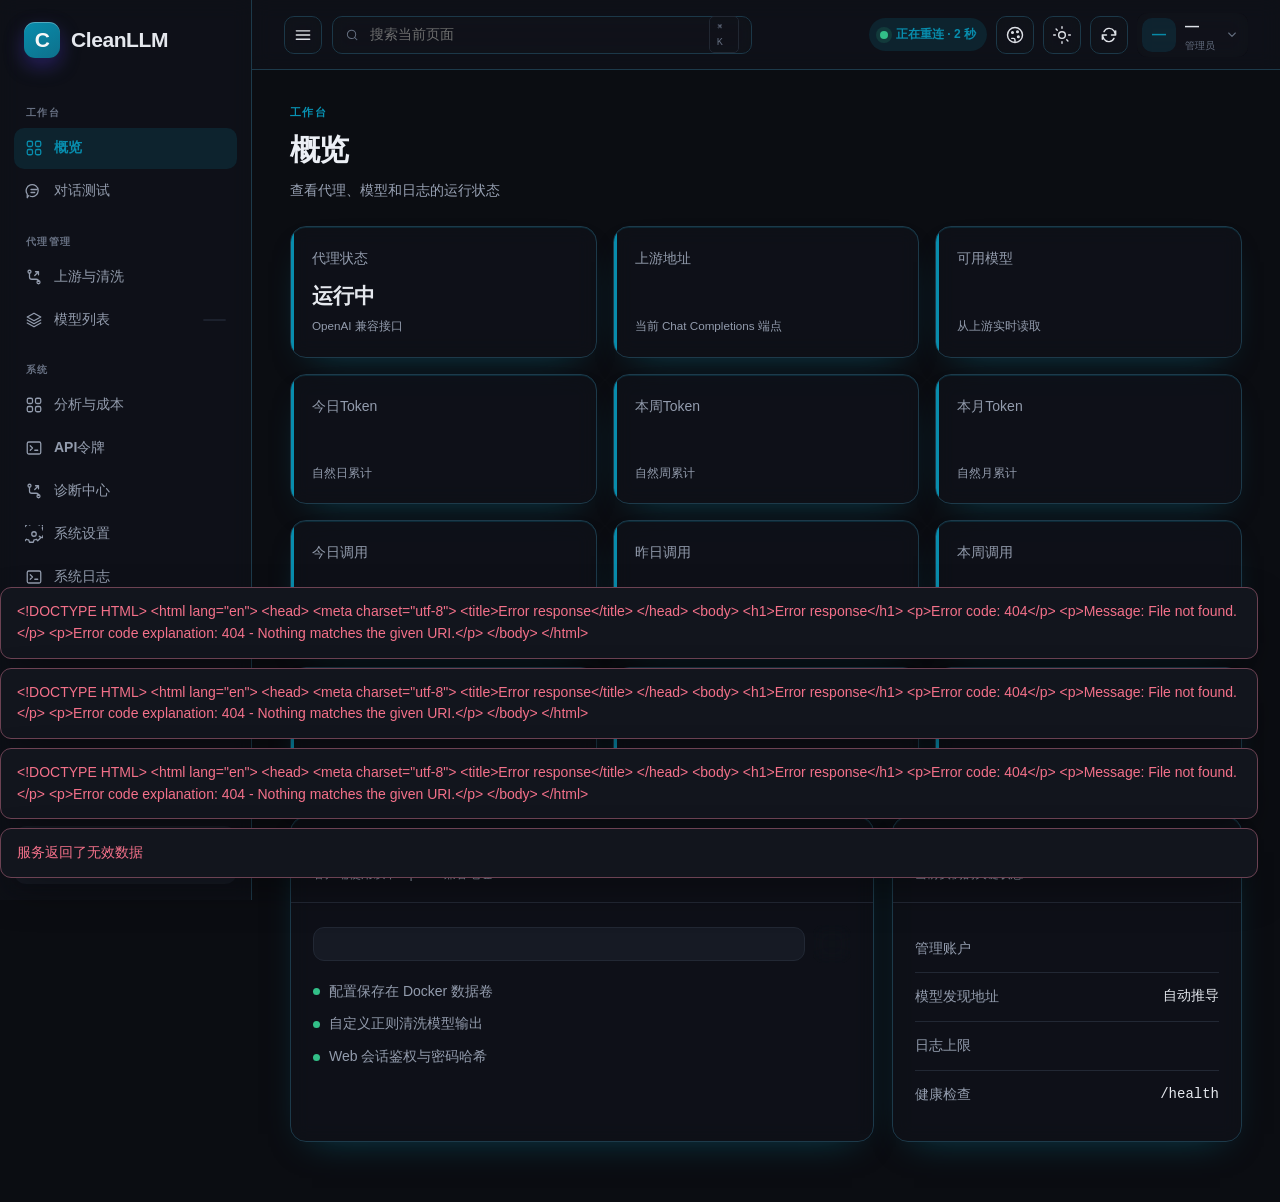
==== static/index.html @ 56896fd1 "浅色模式下所有主题色实心按钮统一使用白色文字" ====
<!doctype html><html lang="zh-CN"><head><meta charset="utf-8"><meta name="viewport" content="width=device-width,initial-scale=1,viewport-fit=cover"><meta name="theme-color" content="#111827"><title>CleanLLM · 管理中心</title><link rel="icon" href="/static/favicon.svg" type="image/svg+xml"><script>(()=>{const root=document.documentElement;root.dataset.theme=localStorage.getItem('cleanllm-theme')==='light'?'light':'dark';const colors=[['#4f46e5','#3730a3'],['#2563eb','#1d4ed8'],['#0891b2','#0e7490'],['#059669','#047857'],['#65a30d','#4d7c0f'],['#d97706','#b45309'],['#ea580c','#c2410c'],['#e11d48','#be123c'],['#7c3aed','#6d28d9'],['#c026d3','#a21caf']],saved=localStorage.getItem('cleanllm-palette'),index=saved===null?2:Number(saved),color=colors[index]||colors[2];root.style.setProperty('--primary',color[0]);root.style.setProperty('--primary2',color[1]);root.style.setProperty('--primary-soft',color[0]+'26');const background=localStorage.getItem('cleanllm-background')||'';if(/^\/api\/appearance\/background\/[0-9a-f]{64}\.(?:png|jpg|webp|gif|avif)$/.test(background))root.style.setProperty('--instance-background',`url("${background}")`);const requested=location.hash.slice(1),known=['dashboard','chat','upstream','models','analytics','api-tokens','security','diagnostics','logs','changelog'];root.dataset.initialPage=known.includes(requested)?requested:'dashboard'})()</script><style>body{visibility:visible;background-image:linear-gradient(rgba(11,13,18,.58),rgba(11,13,18,.7)),var(--instance-background,none)!important;background-size:cover!important;background-position:center!important;background-attachment:fixed!important}.initial-page-placeholder{display:none}.initial-page-placeholder[aria-busy="true"]{display:block}.initial-page-placeholder .panel-body{min-height:220px;display:grid;place-items:center;color:var(--muted)}</style><link rel="stylesheet" href="/static/style.css?v=1.3.27"><link rel="stylesheet" href="/static/overrides.css?v=1.3.27"><script defer src="/static/app.js?v=1.3.27"></script><script defer src="/static/features.js?v=1.3.27"></script><script defer src="/static/chat.js?v=1.3.27"></script></head><body>
<svg class="icon-sprite" aria-hidden="true"><symbol id="i-grid" viewBox="0 0 24 24"><rect x="3" y="3" width="7" height="7" rx="2"/><rect x="14" y="3" width="7" height="7" rx="2"/><rect x="3" y="14" width="7" height="7" rx="2"/><rect x="14" y="14" width="7" height="7" rx="2"/></symbol><symbol id="i-route" viewBox="0 0 24 24"><circle cx="6" cy="5" r="2"/><circle cx="18" cy="19" r="2"/><path d="M6 7v5a3 3 0 0 0 3 3h6a3 3 0 0 1 3 3M14 5h4v4m0-4-5 5"/></symbol><symbol id="i-box" viewBox="0 0 24 24"><path d="m12 3 9 5-9 5-9-5zM3 12l9 5 9-5M3 16l9 5 9-5"/></symbol><symbol id="i-chat" viewBox="0 0 24 24"><path d="M5 18l-2 3v-5a8 8 0 1 1 4 3"/><path d="M8 10h8M8 14h5"/></symbol><symbol id="i-note" viewBox="0 0 24 24"><path d="M5 3h14v18H5zM8 8h8M8 12h8M8 16h5"/></symbol><symbol id="i-terminal" viewBox="0 0 24 24"><rect x="3" y="4" width="18" height="16" rx="2"/><path d="m7 9 3 3-3 3m6 0h4"/></symbol><symbol id="i-settings" viewBox="0 0 24 24"><circle cx="12" cy="12" r="3"/><path d="M19 15l2 2-4 4-2-2a8 8 0 0 1-3 1l-1 3H6l-1-3a8 8 0 0 1-3-1l-2 2-4-4 2-2a8 8 0 0 1-1-3l-3-1V8l3-1a8 8 0 0 1 1-3L0 2l4-4 2 2a8 8 0 0 1 3-1l1-3h5l1 3a8 8 0 0 1 3 1l2-2 4 4-2 2a8 8 0 0 1 1 3l3 1v5l-3 1a8 8 0 0 1-1 3z"/></symbol><symbol id="i-search" viewBox="0 0 24 24"><circle cx="11" cy="11" r="7"/><path d="m20 20-4-4"/></symbol><symbol id="i-refresh" viewBox="0 0 24 24"><path d="M20 7v5h-5M4 17v-5h5M6 8a7 7 0 0 1 12-1l2 5M4 12l2 5a7 7 0 0 0 12-1"/></symbol><symbol id="i-moon" viewBox="0 0 24 24"><path d="M20 15A8 8 0 0 1 9 4a9 9 0 1 0 11 11"/></symbol><symbol id="i-menu" viewBox="0 0 24 24"><path d="M4 7h16M4 12h16M4 17h16"/></symbol><symbol id="i-logout" viewBox="0 0 24 24"><path d="M10 4H4v16h6m4-12 4 4-4 4m-6-4h10"/></symbol><symbol id="i-eye" viewBox="0 0 24 24"><path d="M2 12s3.5-7 10-7 10 7 10 7-3.5 7-10 7S2 12 2 12z"/><circle cx="12" cy="12" r="3"/></symbol><symbol id="i-eye-off" viewBox="0 0 24 24"><path d="m3 3 18 18M10.6 5.2A10.8 10.8 0 0 1 12 5c6.5 0 10 7 10 7a16.6 16.6 0 0 1-2.1 3.1M6.6 6.6C3.6 8.6 2 12 2 12s3.5 7 10 7a9.8 9.8 0 0 0 4.1-.9M9.9 9.9a3 3 0 0 0 4.2 4.2"/></symbol><symbol id="i-copy" viewBox="0 0 24 24"><rect x="9" y="9" width="12" height="12" rx="2"/><path d="M15 9V5a2 2 0 0 0-2-2H5a2 2 0 0 0-2 2v8a2 2 0 0 0 2 2h4"/></symbol><symbol id="i-check" viewBox="0 0 24 24"><path d="m5 12 4 4L19 6"/></symbol><symbol id="i-x" viewBox="0 0 24 24"><path d="m6 6 12 12M18 6 6 18"/></symbol></svg>
<div id="backdrop" class="backdrop"></div><aside id="sidebar" class="sidebar"><div class="sidebar-brand"><span class="brand-mark">C</span><span>CleanLLM</span></div><nav class="nav"><p class="nav-label">工作台</p><a href="#dashboard" data-page="dashboard"><svg><use href="#i-grid"/></svg><span>概览</span></a><a href="#chat" data-page="chat"><svg><use href="#i-chat"/></svg><span>对话测试</span></a><p class="nav-label">代理管理</p><a href="#upstream" data-page="upstream"><svg><use href="#i-route"/></svg><span>上游与清洗</span></a><a href="#models" data-page="models"><svg><use href="#i-box"/></svg><span>模型列表</span><b id="nav-model-count"></b></a><p class="nav-label">系统</p><a href="#analytics" data-page="analytics"><svg><use href="#i-grid"/></svg><span>分析与成本</span></a><a href="#api-tokens" data-page="api-tokens"><svg><use href="#i-terminal"/></svg><span>API令牌</span></a><a href="#diagnostics" data-page="diagnostics"><svg><use href="#i-route"/></svg><span>诊断中心</span></a><a href="#security" data-page="security"><svg><use href="#i-settings"/></svg><span>系统设置</span></a><a href="#logs" data-page="logs"><svg><use href="#i-terminal"/></svg><span>系统日志</span></a><a href="#changelog" data-page="changelog"><svg><use href="#i-note"/></svg><span>更新日志</span></a></nav><div class="sidebar-status"><i></i><div><strong>服务运行正常</strong><small>CleanLLM v1.3.27</small></div></div></aside>
<main class="main"><header class="topbar"><button id="menu-button" class="icon-button menu-button" aria-label="打开菜单"><svg><use href="#i-menu"/></svg></button><div class="search"><svg><use href="#i-search"/></svg><input id="global-search" type="search" placeholder="搜索当前页面" aria-label="搜索当前页面"><kbd>⌘ K</kbd></div><div class="topbar-actions"><span class="service-pill"><i></i><span>服务正常</span></span><button id="palette-toggle" class="icon-button" aria-label="切换配色" title="切换配色"><svg><use href="#i-palette"/></svg></button><button id="theme-button" class="icon-button" aria-label="切换主题" title="切换主题"><svg><use href="#i-moon"/></svg></button><button id="restart-container" class="icon-button" aria-label="重启服务" title="重启服务"><svg><use href="#i-refresh"/></svg></button><button id="logout" class="user-button"><span id="user-avatar">—</span><span><strong id="top-username">—</strong><small>管理员</small></span><svg><use href="#i-chevron"/></svg></button></div></header>
<div class="content-wrap"><div class="page-header"><div><p id="page-eyebrow" class="eyebrow"></p><h1 id="page-title"></h1><p id="page-description"></p></div><div id="page-actions"></div></div><section id="initial-page-placeholder" class="initial-page-placeholder" aria-busy="false"><section class="panel"><div class="panel-body"><span>正在载入页面…</span></div></section></section>
<section class="page" data-view="dashboard"><div class="stats-grid"><article class="stat-card purple"><span>代理状态</span><strong>运行中</strong><small>OpenAI 兼容接口</small></article><article class="stat-card green"><span>上游地址</span><strong id="dash-upstream"></strong><small>当前 Chat Completions 端点</small></article><article class="stat-card blue"><span>可用模型</span><strong id="dash-models"></strong><small>从上游实时读取</small></article><article class="stat-card orange"><span>日志占用</span><strong id="dash-log-size"></strong><small></small></article></div><div class="dashboard-grid"><section class="panel"><header class="panel-header"><div><h2>快速开始</h2><p>客户端使用以下 OpenAI 兼容地址</p></div><span class="tag purple">POST</span></header><div class="panel-body"><div class="endpoint-copy"><code class="endpoint-code" id="client-endpoint"></code><button id="copy-client-endpoint" class="icon-button" title="复制接口地址" aria-label="复制接口地址">⧉</button></div><div class="feature-list"><div><i class="green-dot"></i><span>配置保存在 Docker 数据卷</span></div><div><i class="green-dot"></i><span>自定义正则清洗模型输出</span></div><div><i class="green-dot"></i><span>Web 会话鉴权与密码哈希</span></div></div></div></section><section class="panel"><header class="panel-header"><div><h2>运行信息</h2><p>当前实例的关键状态</p></div><span class="status-badge active">正常</span></header><div class="panel-body info-list"><div><span>管理账户</span><strong id="dash-user"></strong></div><div><span>模型发现地址</span><code id="dash-model-url">自动推导</code></div><div><span>日志上限</span><strong id="dash-log-limit"></strong></div><div><span>健康检查</span><code>/health</code></div></div></section></div></section>
<section class="page" data-view="upstream"><section class="panel"><header class="panel-header"><div><h2>代理设置</h2><p>连接 OpenAI、Ollama 或其他兼容服务</p></div><span class="tag purple">/v1/chat/completions</span></header><form id="settings-form" class="form-grid panel-body"><label class="field wide"><span>上游 API 地址</span><input id="target_api_url" type="url" required><small>Chat Completions 完整地址</small></label><label class="field"><span>上游 API Key</span><div class="input-action"><input id="api_key" type="password" placeholder="可留空"><button class="text-button reveal" type="button">显示</button></div></label><label class="field"><span>请求超时（秒）</span><input id="timeout_seconds" type="number" min="1" max="3600" required></label><label class="field wide"><span>模型列表地址（可选）</span><input id="models_api_url" type="url" placeholder="留空时由上游地址自动推导 /v1/models"><small>非标准上游可在这里指定模型发现接口</small></label><label class="field wide"><span>响应清洗正则表达式</span><textarea id="clean_patterns" rows="9" spellcheck="false" placeholder="每行一条规则"></textarea><small>每行一条，按顺序删除匹配内容；支持 (?i) 和 (?s) 等内联标志。</small></label><div class="form-footer wide"><p id="message"></p><button class="button primary" type="submit">保存代理设置</button></div></form></section></section>
<section class="page" data-view="models"><section class="panel"><header class="panel-header"><div><h2>上游模型</h2><p id="models-source">点击刷新获取模型列表</p></div><span id="models-count" class="tag purple">0 个模型</span></header><div id="models-content" class="panel-body"><div class="empty-state"><svg><use href="#i-box"/></svg><div><h3>尚未获取模型</h3><p>点击右上角“刷新模型”从上游读取。</p></div></div></div></section></section>
<section class="page chat-page" data-view="chat"><section class="panel chat-panel"><header class="panel-header"><div><h2>管理端对话测试</h2><p>请求经过真实代理链路；会话正文仅保存在当前浏览器标签页</p></div><span id="chat-state" class="status-badge active">就绪</span></header><div class="chat-toolbar panel-body"><div class="chat-model-stack"><label class="field chat-model-field"><span>模型</span><select id="chat-model" aria-label="选择模型"><option value="">正在读取模型…</option></select></label><label class="chat-stream-toggle"><input id="chat-stream" type="checkbox" role="switch" checked><span>流式输出</span></label></div><label class="field chat-system-field"><span>系统提示词（可选）</span><textarea id="chat-system-prompt" rows="2" placeholder="例如：请使用简体中文回答"></textarea></label></div><div id="chat-messages" class="chat-messages" aria-live="polite"></div><div id="chat-request-meta" class="chat-request-meta">尚未发送请求</div><form id="chat-form" class="chat-composer"><textarea id="chat-input" rows="3" maxlength="50000" placeholder="输入消息，Ctrl + Enter 发送" required></textarea><div class="chat-actions"><button id="chat-clear" class="button" type="button">清空会话</button><button id="chat-stop" class="button" type="button" hidden>停止生成</button><button id="chat-send" class="button primary" type="submit">发送</button></div></form></section></section>
<section class="page" data-view="logs"><section class="panel"><header class="panel-header"><div><h2>运行日志</h2><p>仅记录请求状态与系统事件，不记录 API Key 和请求正文</p></div><span id="log-size" class="tag">0 / 5 MB</span></header><div class="log-meter"><i id="log-meter-fill"></i></div><div id="log-view" class="log-view"><div class="empty-state"><svg><use href="#i-terminal"/></svg><div><h3>暂无日志</h3><p>新请求会显示在这里。</p></div></div></div></section></section>
<section class="page" data-view="security"><div class="settings-grid"><section class="panel"><header class="panel-header"><div><h2>管理员安全</h2><p>更新 Web 管理账户</p></div><span class="status-badge active">scrypt</span></header><form id="account-form" class="form-grid panel-body"><label class="field wide"><span>用户名</span><input id="account_username" type="text" minlength="3" maxlength="64" pattern="[A-Za-z0-9_.-]+" required></label><label class="field wide"><span>当前密码</span><input id="current_password" type="password" autocomplete="current-password" required></label><label class="field"><span>新密码</span><input id="new_password" type="password" autocomplete="new-password" minlength="8" required></label><label class="field"><span>确认新密码</span><input id="confirm_password" type="password" autocomplete="new-password" minlength="8" required></label><div class="form-footer wide"><p id="account-message"></p><button class="button primary" type="submit">更新账户</button></div></form></section><section class="panel"><header class="panel-header"><div><h2>安全说明</h2><p>凭据如何被保护</p></div></header><div class="panel-body info-list"><div><span>密码存储</span><strong>随机盐 scrypt 哈希</strong></div><div><span>浏览器会话</span><strong>HttpOnly · SameSite</strong></div><div><span>会话有效期</span><strong>12 小时</strong></div><p class="form-note">修改账户后，鉴权版本自动轮换，所有旧会话立即失效。用户名不是秘密信息，因此以明文保存；密码永远不会写入配置文件。</p></div></section></div></section>
<script>(()=>{const meta={dashboard:['工作台','概览','查看代理、模型和日志的运行状态'],chat:['工作台','对话测试','通过真实路由验证模型、流式输出与清洗效果'],upstream:['代理管理','上游与清洗','配置上游接口、模型发现和响应清洗规则'],models:['代理管理','模型列表','按上游查看可用模型并管理 Ollama 模型'],analytics:['工作台','分析与成本','查看性能、Token、错误率和估算费用'],'api-tokens':['系统','API令牌','管理访问令牌、用量和使用日志'],security:['系统','系统设置','管理账户安全、背景图与界面质感'],diagnostics:['系统','诊断中心','检查路由、上游兼容性和请求链路'],logs:['系统','系统日志','查看最近运行记录，日志大小可在页面调整'],changelog:['系统','更新日志','查看 CleanLLM 的功能更新与修复记录']},page=document.documentElement.dataset.initialPage||'dashboard',info=meta[page]||meta.dashboard,target=document.querySelector(`.page[data-view="${page}"]`),placeholder=document.querySelector('#initial-page-placeholder');document.querySelectorAll('.nav a').forEach(link=>link.classList.toggle('active',link.dataset.page===page));document.querySelectorAll('.page').forEach(view=>view.classList.toggle('active',view===target));document.querySelector('#page-eyebrow').textContent=info[0];document.querySelector('#page-title').textContent=info[1];document.querySelector('#page-description').textContent=info[2];if(!target)placeholder.setAttribute('aria-busy','true')})()</script></div></main><div id="toasts" class="toasts" aria-live="polite"></div></body></html>
---- static/style.css ----
:root{color-scheme:light;--bg:#f4f5f8;--surface:#fff;--soft:#f7f8fa;--hover:#f1f2f6;--border:#e7e9ef;--text:#14161f;--muted:#626b7d;--muted2:#9299a8;--sidebar:#fbfbfd;--primary:#6c47ff;--primary2:#5a35e6;--primary-soft:#f0ecff;--green:#0f9d68;--green-soft:#e4f7ee;--blue:#2276dd;--blue-soft:#e9f2fd;--orange:#d9820b;--orange-soft:#fdf2df;--red:#dd4562;--shadow:0 12px 32px -8px rgba(18,22,33,.14);--radius:16px;font-family:Inter,ui-sans-serif,-apple-system,BlinkMacSystemFont,"Segoe UI","Microsoft YaHei",sans-serif}:root[data-theme=dark]{color-scheme:dark;--bg:#0b0d12;--surface:#12151d;--soft:#171b25;--hover:#1d222e;--border:#232936;--text:#eceff5;--muted:#98a1b3;--muted2:#6b7487;--sidebar:#0d0f16;--primary:#8a68ff;--primary2:#7a55ff;--primary-soft:rgba(124,91,255,.16);--green:#34c58c;--green-soft:rgba(52,197,140,.14);--blue:#5ba3f5;--blue-soft:rgba(91,163,245,.13);--orange:#efa93f;--orange-soft:rgba(239,169,63,.13);--red:#f4718a;--shadow:0 16px 40px -10px rgba(0,0,0,.5)}*{box-sizing:border-box}html,body{min-height:100%}body{margin:0;background:radial-gradient(900px 420px at 10% -10%,rgba(108,71,255,.06),transparent 60%),var(--bg);color:var(--text);font-size:14px;line-height:1.55;-webkit-font-smoothing:antialiased}button,input,textarea{font:inherit;color:inherit}button{cursor:pointer}a{color:inherit}.icon-sprite{position:absolute;width:0;height:0;overflow:hidden}svg{width:20px;height:20px;fill:none;stroke:currentColor;stroke-width:1.7;stroke-linecap:round;stroke-linejoin:round}[hidden]{display:none!important}*::-webkit-scrollbar{width:9px;height:9px}*::-webkit-scrollbar-thumb{border:2px solid transparent;border-radius:99px;background:color-mix(in srgb,var(--muted2) 50%,transparent) content-box}.sidebar{position:fixed;z-index:30;inset:0 auto 0 0;width:252px;display:flex;flex-direction:column;padding:22px 14px 16px;background:var(--sidebar);border-right:1px solid var(--border)}.sidebar-brand,.login-brand,.mobile-brand{display:flex;align-items:center;gap:11px;padding:0 10px;font-size:21px;font-weight:750;letter-spacing:-.02em}.brand-mark{display:inline-grid;place-items:center;width:36px;height:36px;border-radius:11px;color:#fff;background:linear-gradient(145deg,#8763ff,#5433e8);box-shadow:inset 0 1px rgba(255,255,255,.3),0 8px 20px rgba(93,62,235,.35);font-weight:800}.nav{margin-top:25px;overflow:auto}.nav-label{margin:22px 12px 7px;color:var(--muted2);font-size:10px;font-weight:800;letter-spacing:.13em;text-transform:uppercase}.nav a{display:flex;align-items:center;gap:11px;height:41px;margin:2px 0;padding:0 11px;border-radius:10px;color:var(--muted);text-decoration:none;font-weight:550;transition:.15s}.nav a:hover{color:var(--text);background:var(--hover)}.nav a.active{color:var(--primary);background:var(--primary-soft);font-weight:650}.nav a svg{width:18px;height:18px}.nav a b{min-width:23px;margin-left:auto;padding:1px 7px;border-radius:99px;background:var(--hover);color:var(--muted2);font-size:10px;text-align:center}.sidebar-status{margin-top:auto;display:flex;align-items:center;gap:10px;padding:12px;border-radius:12px;background:var(--soft)}.sidebar-status i,.service-pill i{width:8px;height:8px;border-radius:50%;background:var(--green);box-shadow:0 0 0 4px color-mix(in srgb,var(--green) 15%,transparent)}.sidebar-status strong,.sidebar-status small{display:block}.sidebar-status strong{font-size:12px}.sidebar-status small{color:var(--muted2);font-size:10px}.main{min-height:100vh;margin-left:252px}.topbar{position:sticky;z-index:20;top:0;height:70px;display:flex;align-items:center;padding:0 32px;border-bottom:1px solid var(--border);background:color-mix(in srgb,var(--bg) 88%,transparent);backdrop-filter:blur(18px)}.search{width:min(420px,45vw);height:38px;display:flex;align-items:center;gap:9px;padding:0 12px;border:1px solid var(--border);border-radius:10px;background:var(--surface)}.search svg{width:17px;color:var(--muted2)}.search input{width:100%;border:0;outline:0;background:transparent}.search kbd{padding:2px 7px;border:1px solid var(--border);border-radius:5px;color:var(--muted2);font-size:10px}.topbar-actions{margin-left:auto;display:flex;align-items:center;gap:9px}.service-pill{display:flex;align-items:center;gap:8px;padding:7px 11px;border-radius:99px;background:var(--green-soft);color:var(--green);font-size:12px;font-weight:650}.icon-button{width:38px;height:38px;display:grid;place-items:center;border:1px solid var(--border);border-radius:10px;background:var(--surface)}.icon-button:hover{background:var(--hover)}.menu-button{display:none}.user-button{height:44px;display:flex;align-items:center;gap:9px;padding:4px 8px 4px 5px;border:0;border-radius:11px;background:transparent;text-align:left}.user-button:hover{background:var(--hover)}.user-button>span:first-child{width:34px;height:34px;display:grid;place-items:center;border-radius:10px;background:var(--primary-soft);color:var(--primary);font-weight:800}.user-button strong,.user-button small{display:block}.user-button small{color:var(--muted2);font-size:10px}.user-button svg{width:16px;color:var(--muted2)}.content-wrap{max-width:1480px;margin:auto;padding:34px 38px 60px}.page-header{display:flex;align-items:flex-end;justify-content:space-between;gap:20px;margin-bottom:25px}.page-header .eyebrow,.eyebrow{margin:0 0 6px;color:var(--primary);font-size:11px;font-weight:800;letter-spacing:.12em;text-transform:uppercase}.page-header h1{margin:0;font-size:30px;letter-spacing:-.04em}.page-header p:last-child{margin:6px 0 0;color:var(--muted)}.page{display:none}.page.active{display:block}.stats-grid{display:grid;grid-template-columns:repeat(4,1fr);gap:16px;margin-bottom:18px}.stat-card{position:relative;overflow:hidden;padding:21px;border:1px solid var(--border);border-radius:var(--radius);background:var(--surface);box-shadow:0 1px 2px rgba(18,22,33,.04)}.stat-card:before{content:"";position:absolute;inset:0 auto 0 0;width:3px;background:var(--primary)}.stat-card.green:before{background:var(--green)}.stat-card.blue:before{background:var(--blue)}.stat-card.orange:before{background:var(--orange)}.stat-card span,.stat-card small{display:block;color:var(--muted)}.stat-card strong{display:block;margin:10px 0 5px;font-size:21px;white-space:nowrap;overflow:hidden;text-overflow:ellipsis}.dashboard-grid{display:grid;grid-template-columns:1.25fr .75fr;gap:18px}.panel{border:1px solid var(--border);border-radius:var(--radius);background:var(--surface);box-shadow:0 1px 3px rgba(18,22,33,.04);overflow:hidden}.panel-header{min-height:76px;display:flex;align-items:center;justify-content:space-between;gap:16px;padding:18px 22px;border-bottom:1px solid var(--border)}.panel-header h2{margin:0;font-size:17px}.panel-header p{margin:4px 0 0;color:var(--muted);font-size:12px}.panel-body{padding:22px}.tag,.status-badge{display:inline-flex;align-items:center;padding:5px 9px;border-radius:99px;background:var(--soft);color:var(--muted);font-size:11px;font-weight:650}.tag.purple{background:var(--primary-soft);color:var(--primary)}.status-badge.active{background:var(--green-soft);color:var(--green)}.endpoint-code{display:block;padding:16px;border:1px solid var(--border);border-radius:11px;background:var(--soft);color:var(--primary);word-break:break-all}.feature-list{margin-top:18px;display:grid;gap:11px}.feature-list>div{display:flex;align-items:center;gap:9px;color:var(--muted)}.green-dot{width:7px;height:7px;border-radius:50%;background:var(--green)}.info-list{display:grid;gap:0}.info-list>div{display:flex;align-items:center;justify-content:space-between;gap:20px;padding:13px 0;border-bottom:1px solid var(--border)}.info-list>div:last-of-type{border:0}.info-list span{color:var(--muted)}.info-list code{max-width:60%;overflow:hidden;text-overflow:ellipsis;white-space:nowrap}.form-grid{display:grid;grid-template-columns:1fr 1fr;gap:20px}.field{display:block}.field>span{display:block;margin-bottom:7px;font-size:12px;font-weight:650}.field input,.field textarea{width:100%;border:1px solid var(--border);border-radius:10px;background:var(--soft);outline:0}.field input{height:44px;padding:0 12px}.field textarea{padding:12px;resize:vertical;font:13px/1.55 ui-monospace,Consolas,monospace}.field input:focus,.field textarea:focus{border-color:var(--primary);box-shadow:0 0 0 3px color-mix(in srgb,var(--primary) 15%,transparent)}.field small,.form-note{display:block;margin-top:7px;color:var(--muted2);font-size:11px}.wide{grid-column:1/-1}.input-action{position:relative}.input-action input{padding-right:60px}.text-button{position:absolute;right:8px;top:6px;height:32px;border:0;background:transparent;color:var(--primary);font-size:12px}.form-footer{display:flex;align-items:center;justify-content:flex-end;gap:15px;padding-top:4px}.form-footer p{margin-right:auto}.success{color:var(--green)}.error,.form-error{color:var(--red)}.button{min-height:40px;padding:0 16px;border:1px solid var(--border);border-radius:10px;background:var(--surface);font-weight:650}.button.primary{border-color:transparent;background:linear-gradient(180deg,#7d5bff,#6039f0);color:#fff;box-shadow:0 8px 20px rgba(96,57,240,.2)}.button:disabled{opacity:.55;cursor:not-allowed}.settings-grid{display:grid;grid-template-columns:1.2fr .8fr;gap:18px}.empty-state{min-height:240px;display:flex;align-items:center;justify-content:center;gap:16px;color:var(--muted)}.empty-state>svg{width:38px;height:38px;color:var(--muted2)}.empty-state h3,.empty-state p{margin:0}.empty-state p{margin-top:4px;color:var(--muted2)}.table-wrap{overflow:auto}.data-table{width:100%;border-collapse:collapse}.data-table th,.data-table td{padding:13px 15px;border-bottom:1px solid var(--border);text-align:left}.data-table th{color:var(--muted2);font-size:10px;text-transform:uppercase;letter-spacing:.08em}.data-table td:first-child{font-weight:650}.log-meter{height:3px;background:var(--soft)}.log-meter i{display:block;width:0;height:100%;background:linear-gradient(90deg,var(--primary),var(--blue));transition:width .3s}.log-view{height:min(620px,65vh);overflow:auto;padding:17px;background:#0d1017;color:#c7cfdd;font:12px/1.7 ui-monospace,Consolas,monospace}.log-line{display:grid;grid-template-columns:170px 70px 1fr;gap:8px;padding:2px 5px;border-bottom:1px solid rgba(255,255,255,.035)}.log-line .level{color:#a78bfa}.log-line .level.ERROR{color:#fb7185}.log-line .level.WARNING{color:#fbbf24}.toasts{position:fixed;z-index:100;right:22px;bottom:22px;display:grid;gap:9px}.toast{min-width:250px;padding:13px 16px;border:1px solid var(--border);border-radius:11px;background:var(--surface);box-shadow:var(--shadow)}.toast.error{border-color:color-mix(in srgb,var(--red) 35%,var(--border))}.backdrop{display:none}.login-view{min-height:100vh;display:grid;grid-template-columns:minmax(480px,1.25fr) minmax(420px,.75fr);background:var(--surface)}.login-art{position:relative;overflow:hidden;padding:52px 64px;color:#fff;background:radial-gradient(circle at 16% 16%,rgba(139,104,255,.5),transparent 38%),radial-gradient(circle at 90% 85%,rgba(64,145,255,.28),transparent 42%),linear-gradient(150deg,#0d0d1f,#171040 46%,#35207f)}.login-art:after{content:"";position:absolute;inset:0;opacity:.14;background-image:linear-gradient(rgba(255,255,255,.16) 1px,transparent 1px),linear-gradient(90deg,rgba(255,255,255,.16) 1px,transparent 1px);background-size:44px 44px}.login-brand{position:relative;z-index:2;padding:0}.login-copy{position:absolute;z-index:2;left:64px;bottom:88px;max-width:560px}.login-copy h1{margin:0 0 20px;font-size:clamp(48px,5vw,72px);line-height:1.05;letter-spacing:-.05em;background:linear-gradient(#fff 55%,rgba(255,255,255,.6));background-clip:text;-webkit-text-fill-color:transparent}.login-copy p{max-width:440px;color:rgba(255,255,255,.66);font-size:18px}.login-orb{position:absolute;border-radius:50%;animation:float 10s ease-in-out infinite}.orb-one{width:360px;height:360px;right:-110px;top:70px;background:radial-gradient(circle at 30% 30%,rgba(122,212,255,.5),rgba(96,66,226,.1) 70%)}.orb-two{width:250px;height:250px;left:24%;top:28%;background:rgba(148,108,255,.14);border:1px solid rgba(255,255,255,.12);animation-direction:reverse}.float-card{position:absolute;z-index:2;display:flex;align-items:center;gap:13px;width:244px;padding:15px 16px;border:1px solid rgba(255,255,255,.16);border-radius:16px;background:rgba(255,255,255,.09);backdrop-filter:blur(18px);box-shadow:0 18px 50px rgba(0,0,0,.22)}.float-card b{width:34px;height:34px;display:grid;place-items:center;border-radius:10px;color:#8ef5c5;background:rgba(48,210,137,.16)}.float-card strong,.float-card small{display:block}.float-card small{color:rgba(255,255,255,.55)}.card-one{right:9%;top:27%;transform:rotate(2deg)}.card-two{right:24%;top:47%;transform:rotate(-3deg)}@keyframes float{50%{transform:translateY(-16px)}}.login-panel{display:grid;place-items:center;padding:48px;background:var(--surface)}.login-form{width:min(380px,100%)}.mobile-brand{display:none;margin-bottom:50px;padding:0}.login-form h2{margin:0;font-size:32px;letter-spacing:-.035em}.form-intro{margin:8px 0 30px;color:var(--muted)}.login-form .field{margin-top:16px}.wide-button{width:100%;margin-top:8px}.login-footnote{display:block;margin-top:18px;color:var(--muted2);text-align:center}@media(max-width:980px){.stats-grid{grid-template-columns:1fr 1fr}.dashboard-grid,.settings-grid{grid-template-columns:1fr}.login-view{grid-template-columns:1fr}.login-art{display:none}.mobile-brand{display:flex}}@media(max-width:760px){.sidebar{transform:translateX(-100%);transition:.2s}.sidebar.open{transform:none}.backdrop.open{display:block;position:fixed;z-index:25;inset:0;background:rgba(0,0,0,.4)}.main{margin-left:0}.menu-button{display:grid}.topbar{padding:0 14px}.search{width:100%}.search kbd,.service-pill,.user-button>span:nth-child(2){display:none}.content-wrap{padding:25px 15px 45px}.stats-grid{grid-template-columns:1fr}.page-header{align-items:flex-start}.form-grid{grid-template-columns:1fr}.wide{grid-column:1}.login-panel{padding:25px}.log-line{grid-template-columns:120px 55px 1fr;font-size:10px}}html:not([data-theme]){color-scheme:dark;--bg:#0b0d12;--surface:#12151d;--soft:#171b25;--hover:#1d222e;--border:#232936;--text:#eceff5;--muted:#98a1b3;--muted2:#6b7487;--sidebar:#0d0f16;--primary:#8a68ff;--primary2:#7a55ff;--primary-soft:rgba(124,91,255,.16);--green:#34c58c;--green-soft:rgba(52,197,140,.14);--blue:#5ba3f5;--blue-soft:rgba(91,163,245,.13);--orange:#efa93f;--orange-soft:rgba(239,169,63,.13);--red:#f4718a;--shadow:0 16px 40px -10px rgba(0,0,0,.5)}html:not([data-theme]) body{background:var(--bg);color:var(--text)}.appearance-settings{padding:18px;border:1px solid var(--border);border-radius:14px;background:color-mix(in srgb,var(--surface) 55%,transparent)}.appearance-settings h3{margin:0 0 4px}.appearance-settings input{margin:10px 10px 0 0}.login-view{background:radial-gradient(900px 500px at 50% -20%,color-mix(in srgb,var(--primary) 28%,transparent),transparent 60%),var(--bg)!important}.login-art{display:none!important}.login-panel{background:color-mix(in srgb,var(--surface) 76%,transparent)!important;backdrop-filter:blur(26px) saturate(150%);border:1px solid color-mix(in srgb,var(--primary) 28%,var(--border));border-radius:24px;max-width:460px;margin:auto;min-height:auto;box-shadow:0 24px 80px color-mix(in srgb,var(--primary) 22%,transparent)}@media(max-width:980px){.login-view{display:grid!important;grid-template-columns:1fr!important}.login-panel{width:calc(100% - 32px)}}.login-view{grid-template-columns:1fr!important}.login-panel{width:min(460px,calc(100% - 32px));margin:auto}.login-panel .button.primary{background:linear-gradient(180deg,var(--primary),var(--primary2))!important;box-shadow:0 8px 24px color-mix(in srgb,var(--primary) 30%,transparent)}.appearance-settings{display:flex;align-items:center;gap:10px;flex-wrap:wrap}.appearance-settings .form-note{flex-basis:100%;margin:0}.file-button{display:inline-flex;align-items:center;cursor:pointer}.file-button input{display:none}body{background-size:cover;background-position:center;background-attachment:fixed}.endpoint-copy{display:flex;align-items:center;gap:8px}.endpoint-copy .endpoint-code{flex:1}.appearance-settings{display:flex;align-items:center;gap:10px;flex-wrap:wrap}.appearance-settings .form-note{flex-basis:100%;margin:0}.file-button{display:inline-flex;align-items:center;cursor:pointer}.file-button input{display:none}.appearance-gallery{display:flex;gap:8px;flex-wrap:wrap;flex-basis:100%;margin-top:8px}.appearance-thumb{width:96px;height:58px;border:2px solid var(--border);border-radius:10px;background-size:cover;background-position:center;cursor:pointer}.appearance-thumb.active{border-color:var(--primary)}.endpoint-copy{display:flex;align-items:center;gap:8px}.endpoint-copy .endpoint-code{flex:1}body{background-size:cover;background-position:center;background-attachment:fixed}.appearance-settings{grid-column:1/-1}.appearance-settings hr{border:0;border-top:1px solid var(--border);margin:24px 0}.appearance-slider{display:grid;grid-template-columns:140px 60px 1fr;align-items:center;gap:12px;margin:17px 0;color:var(--muted)}.appearance-slider output{text-align:right;color:var(--text);font-weight:650}.appearance-slider input{width:100%;accent-color:var(--primary)}.sidebar{background:color-mix(in srgb,var(--surface) var(--sidebar-opacity,49%),transparent)!important;filter:brightness(var(--sidebar-brightness,.88))}.panel,.stat-card,.topbar,.search,.icon-button,.button,.field input,.field textarea{filter:none!important}.appearance-slider input{accent-color:var(--primary)}
.panel,.stat-card,.topbar,.search,.icon-button,.button,.field input,.field textarea{background:color-mix(in srgb,var(--surface) var(--glass-opacity,51%),transparent)!important}.sidebar{background:color-mix(in srgb,var(--surface) var(--sidebar-opacity,51%),transparent)!important;filter:brightness(var(--sidebar-brightness,.88))}.panel,.stat-card,.topbar,.search,.icon-button,.button,.field input,.field textarea{filter:none!important}
.panel,.stat-card,.topbar,.search,.icon-button,.button,.field input,.field textarea{filter:brightness(var(--glass-brightness,.88))!important}.appearance-slider output{min-width:52px}.appearance-slider input{accent-color:var(--primary)}
body{filter:brightness(var(--page-brightness,1));transition:filter .12s ease}
.button{display:inline-flex!important;align-items:center!important;justify-content:center!important;gap:7px!important;min-height:38px;padding:0 15px;border:1px solid color-mix(in srgb,var(--primary) 18%,var(--border))!important;border-radius:10px!important;background:color-mix(in srgb,var(--surface) 82%,transparent)!important;color:var(--text)!important;font-size:13px;font-weight:650;line-height:1;white-space:nowrap;box-shadow:none!important;cursor:pointer;transition:background-color .15s,border-color .15s,color .15s,transform .1s,opacity .15s}.button:hover:not(:disabled){border-color:color-mix(in srgb,var(--primary) 52%,var(--border))!important;background:var(--primary-soft)!important;color:var(--primary)!important}.button:active:not(:disabled){transform:translateY(1px)}.button:focus-visible{outline:2px solid color-mix(in srgb,var(--primary) 48%,transparent);outline-offset:2px}.button.primary{border-color:transparent!important;background:linear-gradient(180deg,var(--primary),var(--primary2))!important;color:#fff!important;box-shadow:0 7px 18px color-mix(in srgb,var(--primary) 24%,transparent)!important}.button.primary:hover:not(:disabled){background:linear-gradient(180deg,color-mix(in srgb,var(--primary) 88%,#fff),var(--primary2))!important;color:#fff!important}.button.compact{min-height:34px;padding:0 11px}.button svg{width:16px;height:16px}.button:disabled{opacity:.5!important;cursor:not-allowed!important}.file-button{display:inline-flex!important}.wide-button{width:100%}

/* 无本地配色记录时由 CSS 先绘制青色，避免脚本加载前闪现旧紫色。 */
:root,:root[data-theme=dark],html:not([data-theme]){--primary:#0891b2;--primary2:#0e7490;--primary-soft:rgba(8,145,178,.16)}
body{background:radial-gradient(900px 420px at 10% -10%,color-mix(in srgb,var(--primary) 6%,transparent),transparent 60%),var(--bg)}
.brand-mark{background:linear-gradient(145deg,var(--primary),var(--primary2))}
---- static/overrides.css ----
.login-tools{position:fixed;z-index:40;top:18px;right:20px;display:flex;gap:8px}
.login-palette-menu{position:fixed;z-index:45;top:64px;right:20px;display:grid;grid-template-columns:repeat(2,minmax(90px,1fr));gap:7px;padding:10px;border:1px solid var(--border);border-radius:12px;background:var(--surface);box-shadow:var(--shadow)}
.palette-item{display:flex;align-items:center;gap:7px;min-height:34px;padding:0 9px;border:1px solid transparent;border-radius:8px;background:var(--soft);color:var(--text);cursor:pointer}
.palette-item:hover{border-color:var(--primary);background:var(--primary-soft)}
.palette-dot{width:15px;height:15px;border-radius:50%}
.login-view{background-size:cover!important;background-position:center!important;background-repeat:no-repeat!important;background-attachment:fixed!important}
.page[data-view="upstream"].active{display:grid;gap:18px}
.page[data-view="upstream"]>.upstream-health-panel{margin:0}
@media(min-width:761px){
  .menu-button{display:grid!important;margin-right:10px}
  .sidebar,.main{transition:width .18s ease,margin-left .18s ease}
  html.sidebar-collapsed .sidebar{width:76px;padding-inline:10px}
  html.sidebar-collapsed .main{margin-left:76px}
  html.sidebar-collapsed .sidebar-brand{justify-content:center;padding:0}
  html.sidebar-collapsed .sidebar-brand>span:last-child,
  html.sidebar-collapsed .nav-label,
  html.sidebar-collapsed .nav a>span,
  html.sidebar-collapsed .nav a>b,
  html.sidebar-collapsed .sidebar-status>div{display:none}
  html.sidebar-collapsed .nav{margin-top:25px;overflow:visible}
  html.sidebar-collapsed .nav a{justify-content:center;padding:0}
  html.sidebar-collapsed .nav a svg{width:20px;height:20px}
  html.sidebar-collapsed .sidebar-status{justify-content:center;padding:15px 0}
}

.button[hidden] {
  display: none !important;
}

/* 全站布尔设置：启用项使用开关，批量选择使用紧凑方形勾选框。 */
.page input[type="checkbox"][role="switch"] {
  position: relative;
  flex: 0 0 auto;
  width: 38px !important;
  height: 22px !important;
  margin: 0;
  padding: 0;
  appearance: none;
  -webkit-appearance: none;
  border: 1px solid color-mix(in srgb, var(--muted2) 55%, var(--border));
  border-radius: 999px;
  background: color-mix(in srgb, var(--muted2) 20%, var(--soft)) !important;
  box-shadow: inset 0 1px 2px color-mix(in srgb, #000 14%, transparent);
  cursor: pointer;
  vertical-align: middle;
  transition: background-color .16s, border-color .16s, box-shadow .16s;
}

.page input[type="checkbox"][role="switch"]::before {
  content: "";
  position: absolute;
  top: 2px;
  left: 2px;
  width: 16px;
  height: 16px;
  border-radius: 50%;
  background: #fff;
  box-shadow: 0 1px 4px rgba(0, 0, 0, .28);
  transition: transform .16s cubic-bezier(.2, .8, .2, 1);
}

.page input[type="checkbox"][role="switch"]:checked {
  border-color: var(--primary);
  background: var(--primary) !important;
  box-shadow: 0 0 0 3px color-mix(in srgb, var(--primary) 12%, transparent);
}

.page input[type="checkbox"][role="switch"]:checked::before {
  transform: translateX(16px);
}

.page input[type="checkbox"][role="switch"]:focus-visible,
.page input[type="checkbox"][data-select-upstream]:focus-visible {
  outline: 2px solid color-mix(in srgb, var(--primary) 52%, transparent);
  outline-offset: 3px;
}

.page input[type="checkbox"][role="switch"]:disabled,
.page input[type="checkbox"][data-select-upstream]:disabled {
  opacity: .48;
  cursor: not-allowed;
}

.page input[type="checkbox"][data-select-upstream] {
  position: relative;
  flex: 0 0 auto;
  width: 18px !important;
  height: 18px !important;
  margin: 0;
  padding: 0;
  appearance: none;
  -webkit-appearance: none;
  border: 1px solid color-mix(in srgb, var(--muted2) 55%, var(--border));
  border-radius: 6px;
  background: color-mix(in srgb, var(--surface) 76%, transparent) !important;
  box-shadow: none;
  cursor: pointer;
  vertical-align: middle;
  transition: background-color .16s, border-color .16s, box-shadow .16s;
}

.page input[type="checkbox"][data-select-upstream]::before {
  top: 2px;
  left: 5px;
  width: 5px;
  height: 9px;
  border: solid #fff;
  border-width: 0 2px 2px 0;
  border-radius: 0;
  background: transparent;
  box-shadow: none;
  opacity: 0;
  transform: rotate(45deg) scale(.7);
  transition: opacity .12s, transform .12s;
}

.page input[type="checkbox"][data-select-upstream]:checked::before {
  opacity: 1;
  transform: rotate(45deg) scale(1);
}

.page input[type="checkbox"][data-select-upstream]:checked {
  background: var(--primary) !important;
}

.toggle-line,
.chat-stream-toggle {
  display: flex;
  align-items: center;
  gap: 10px;
  min-height: 44px;
}

.toggle-line b,
.chat-stream-toggle span {
  display: flex;
  align-items: center;
  min-height: 22px;
  margin: 0;
  line-height: 22px;
}

.upstream-enabled-field .toggle-line {
  display: grid !important;
  grid-template-columns: 38px max-content;
  align-content: center;
  align-items: center !important;
  column-gap: 10px;
  height: 44px;
  margin: 0;
  padding-block: 0;
}

.upstream-enabled-field .toggle-line > * {
  align-self: center;
}

.upstream-key-field .input-action input {
  padding-right: 48px;
}

.upstream-key-reveal {
  position: absolute;
  top: 3px;
  right: 4px;
  width: 38px;
  height: 38px;
  border: 0;
  background: transparent !important;
  box-shadow: none;
}

.proxy-settings-actions {
  flex-wrap: nowrap;
}

.proxy-settings-actions #message {
  min-width: 0;
}

.upstream-tab-wrap {
  align-items: center;
  min-height: 38px;
}

/* 代理设置在窄屏上的专用布局：控件不挤压，密集内容仅在需要时横向滚动。 */
@media (max-width:760px){
  .page[data-view="upstream"].active{display:grid;gap:12px;min-width:0}
  .page[data-view="upstream"]>.panel{min-width:0;overflow:hidden}
  .page[data-view="upstream"] .panel-header{padding:16px;align-items:flex-start;flex-wrap:wrap;gap:10px}
  .page[data-view="upstream"] .panel-header>div{min-width:0;flex:1 1 180px}
  .page[data-view="upstream"] .panel-header>.tag{max-width:100%;overflow:hidden;text-overflow:ellipsis;white-space:nowrap}
  .upstream-health-panel .panel-header>div:first-child{min-width:0!important;flex-basis:100%}
  .page[data-view="upstream"] .upstream-health-panel .health-controls{width:100%!important;display:grid!important;grid-template-columns:minmax(0,1fr) minmax(0,1fr);align-items:start!important;gap:8px!important}
  .page[data-view="upstream"] .upstream-health-panel .health-controls>.health-interval,.page[data-view="upstream"] .upstream-health-panel .health-controls>.health-route-control{min-width:0}
  .health-interval{display:flex!important;align-items:center;flex-wrap:wrap;gap:5px;white-space:normal!important}
  .health-interval input{width:58px!important;max-width:100%;flex:0 0 58px}
  .health-route-control{min-width:0!important}
  .health-route-control .health-interval{display:flex!important}
  .page[data-view="upstream"] .upstream-health-panel .health-controls #upstream-health-range{max-width:100%;overflow:hidden;text-overflow:ellipsis;text-align:left!important;white-space:nowrap}
  .page[data-view="upstream"] .upstream-health-panel .health-controls>#save-health-settings{grid-column:1/-1;width:100%}
  #settings-form{display:grid;grid-template-columns:minmax(0,1fr)!important;gap:16px!important;padding:16px!important;min-width:0}
  #settings-form>*{min-width:0}
  #upstream-tabs{margin:0!important;padding:0!important;min-width:0}
  .upstream-bulk-actions{display:grid!important;grid-template-columns:repeat(2,minmax(0,1fr));gap:8px!important;min-width:0}
  .upstream-bulk-actions>.button,.upstream-bulk-actions>.file-button{width:100%!important;min-width:0!important;flex:none!important}
  .upstream-tab-list{max-width:100%;overflow-x:auto;overflow-y:hidden;padding:6px 2px 10px;scrollbar-width:thin}
  .upstream-tab-wrap{flex:0 0 auto;min-width:max-content}
  .upstream-tab{max-width:180px;overflow:hidden;text-overflow:ellipsis}
  .upstream-tab-editor{margin-top:12px;padding:14px!important;min-width:0;overflow:hidden}
  .upstream-tab-grid{grid-template-columns:minmax(0,1fr)!important;gap:14px!important;min-width:0}
  .upstream-tab-grid>*{min-width:0}
  .upstream-tab-grid input,.upstream-tab-grid textarea,.upstream-tab-grid select{min-width:0;max-width:100%}
  .upstream-tab-grid details{min-width:0;overflow:hidden}
  .upstream-tab-grid details>.upstream-tab-grid{padding-top:12px}
  #connection-results{min-width:0;max-width:100%;overflow-x:auto}
  #settings-form .form-footer{align-items:stretch;flex-wrap:wrap;gap:10px}
  #settings-form .form-footer p{flex:1 1 100%;margin:0}
  #settings-form .form-footer .button{width:100%}
}

@media (max-width:380px){
  .upstream-bulk-actions{grid-template-columns:1fr}
  .page[data-view="upstream"] .upstream-health-panel .health-controls{grid-template-columns:1fr!important}
  .page[data-view="upstream"] .upstream-health-panel .health-controls>#save-health-settings{grid-column:auto}
}

@media (max-width:760px){
  .topbar{gap:8px}
  .topbar .search{width:auto;min-width:0;flex:1 1 auto}
  .topbar-actions{flex:0 0 auto;gap:6px}
  .topbar-actions>.icon-button{width:34px;height:34px}
}

/* Admin note and lightweight proxy chat */
.user-menu .user-menu-item {
  display: flex;
  align-items: center;
  gap: 9px;
  width: 100%;
  min-height: 38px;
  padding: 0 12px;
  border: 0;
  border-radius: 8px;
  background: transparent;
  color: var(--text);
  font: inherit;
  font-weight: 650;
  text-align: left;
  cursor: pointer;
}

.user-menu .user-menu-item svg {
  width: 16px;
  height: 16px;
  fill: none;
  stroke: currentColor;
  stroke-width: 1.8;
}

.user-menu .user-menu-item:hover,
.user-menu .user-menu-item:focus-visible {
  outline: 0;
  background: var(--primary-soft);
  color: var(--primary);
}

.admin-note-card {
  width: min(620px, 100%);
}

.admin-note-card h3 {
  margin-top: 4px;
  margin-bottom: 8px;
}

.admin-note-help {
  margin: 0 0 20px;
  color: var(--muted);
  font-size: 12px;
  line-height: 1.65;
}

.admin-note-card textarea {
  min-height: 250px;
  resize: vertical;
}

.admin-note-card .field small {
  text-align: right;
}

.chat-page.active {
  display: block;
}

.chat-panel {
  display: flex;
  flex-direction: column;
  height: calc(100vh - 245px);
  min-height: 480px;
  overflow: hidden;
}

.chat-toolbar {
  display: grid;
  grid-template-columns: minmax(260px, .8fr) minmax(320px, 1.7fr);
  align-items: stretch;
  gap: 14px;
  padding-bottom: 16px;
  border-bottom: 1px solid var(--border);
}

.chat-toolbar .field {
  margin: 0;
}

.chat-model-stack {
  display: grid;
  align-content: start;
  gap: 10px;
  min-width: 0;
}

.chat-toolbar .custom-select {
  width: 100%;
}

.chat-system-field textarea {
  flex: 1 1 auto;
  min-height: 90px;
  max-height: 120px;
  resize: vertical;
}

.chat-system-field {
  display: flex;
  flex-direction: column;
  min-width: 0;
}

.chat-stream-toggle {
  display: flex;
  align-items: center;
  gap: 8px;
  min-height: 42px;
  padding: 0 12px;
  border: 1px solid color-mix(in srgb, var(--primary) 18%, var(--border));
  border-radius: 10px;
  background: color-mix(in srgb, var(--surface) var(--glass-opacity, 51%), transparent);
  color: var(--text);
  font-size: 12px;
  font-weight: 650;
  white-space: nowrap;
  width: 100%;
}

.chat-stream-toggle input {
  width: 16px;
  height: 16px;
  accent-color: var(--primary);
}

.chat-messages {
  flex: 1 1 auto;
  height: auto;
  min-height: 0;
  overflow: auto;
  padding: 24px clamp(14px, 3vw, 42px);
  scroll-behavior: smooth;
}

.chat-empty {
  display: grid;
  place-items: center;
  align-content: center;
  min-height: 100%;
  color: var(--muted);
  text-align: center;
}

.chat-empty svg {
  width: 38px;
  height: 38px;
  margin-bottom: 10px;
  fill: none;
  stroke: var(--primary);
  stroke-width: 1.6;
}

.chat-empty h3 {
  margin: 0 0 7px;
  color: var(--text);
  font-size: 15px;
}

.chat-empty p {
  max-width: 520px;
  margin: 0;
  font-size: 12px;
  line-height: 1.7;
}

.chat-message {
  width: min(78%, 880px);
  margin: 0 0 18px;
}

.chat-message.user {
  margin-left: auto;
}

.chat-message header {
  display: flex;
  align-items: center;
  justify-content: space-between;
  min-height: 30px;
  padding: 0 4px;
  color: var(--muted);
  font-size: 11px;
}

.chat-copy {
  width: 28px !important;
  height: 28px !important;
  border-radius: 8px !important;
}

.chat-copy svg {
  width: 14px;
  height: 14px;
}

.chat-message-content {
  padding: 13px 15px;
  border: 1px solid color-mix(in srgb, var(--primary) 18%, var(--border));
  border-radius: 14px;
  background: color-mix(in srgb, var(--surface) 75%, transparent);
  color: var(--text);
  font-size: 13px;
  line-height: 1.75;
  overflow-wrap: anywhere;
  white-space: pre-wrap;
}

.chat-message.user .chat-message-content {
  border-color: color-mix(in srgb, var(--primary) 38%, var(--border));
  background: var(--primary-soft);
}

.chat-message-content.pending {
  color: var(--muted);
}

.chat-message-content.pending::after {
  content: "";
  display: inline-block;
  width: 6px;
  height: 6px;
  margin-left: 7px;
  border-radius: 50%;
  background: var(--primary);
  animation: chat-pulse 1s infinite alternate;
}

@keyframes chat-pulse {
  to { opacity: .25; }
}

.chat-request-meta {
  min-height: 34px;
  padding: 9px clamp(14px, 3vw, 42px);
  border-top: 1px solid var(--border);
  color: var(--muted);
  font-family: ui-monospace, SFMono-Regular, Consolas, monospace;
  font-size: 10px;
  overflow-wrap: anywhere;
}

.chat-composer {
  display: grid;
  grid-template-columns: minmax(0, 1fr) auto;
  align-items: end;
  gap: 12px;
  padding: 16px clamp(14px, 3vw, 42px) 20px;
  border-top: 1px solid var(--border);
}

.chat-composer textarea {
  width: 100%;
  min-height: 78px;
  max-height: 220px;
  padding: 12px 14px;
  border: 1px solid color-mix(in srgb, var(--primary) 18%, var(--border));
  border-radius: 12px;
  background: color-mix(in srgb, var(--surface) var(--glass-opacity, 51%), transparent);
  color: var(--text);
  font: inherit;
  line-height: 1.55;
  resize: vertical;
}

.chat-composer textarea:focus {
  border-color: var(--primary);
  outline: 2px solid var(--primary-soft);
}

.chat-actions {
  display: flex;
  flex-wrap: wrap;
  justify-content: flex-end;
  gap: 8px;
}

#chat-state.chat-running {
  animation: chat-pulse 1s infinite alternate;
}

@media (max-width: 900px) {
  .chat-toolbar {
    grid-template-columns: 1fr 1fr;
  }

  .chat-stream-toggle {
    width: 100%;
  }
}

@media (max-width: 650px) {
  .chat-panel {
    height: auto;
    min-height: 0;
  }

  .chat-toolbar,
  .chat-composer {
    grid-template-columns: 1fr;
  }

  .chat-system-field {
    grid-column: 1;
  }

  .chat-messages {
    height: 48vh;
    min-height: 300px;
    padding-inline: 12px;
  }

  .chat-message {
    width: 92%;
  }

  .chat-actions .button {
    flex: 1;
  }
}

/* Shared custom controls are rendered above scrolling tables and expose one
   keyboard-focusable control instead of the hidden native select. */
.custom-select-native {
  position: absolute !important;
  width: 1px !important;
  height: 1px !important;
  margin: -1px !important;
  padding: 0 !important;
  overflow: hidden !important;
  clip: rect(0 0 0 0) !important;
  clip-path: inset(50%) !important;
  white-space: nowrap !important;
  opacity: 0 !important;
  pointer-events: none !important;
}

.custom-select-menu {
  position: fixed !important;
  top: auto;
  left: auto;
  z-index: 260 !important;
  min-width: 160px;
  max-height: min(260px, calc(100dvh - 16px)) !important;
  overflow-x: hidden !important;
  overflow-y: auto !important;
  overscroll-behavior: contain;
  touch-action: pan-y;
  -webkit-overflow-scrolling: touch;
}

.copy-model.icon-button {
  display: inline-grid !important;
  width: 30px;
  height: 30px;
  min-height: 30px;
  margin-left: 7px;
  padding: 0;
  border-color: transparent !important;
  background: transparent !important;
  color: var(--primary) !important;
  vertical-align: middle;
  touch-action: manipulation;
}

.copy-model.icon-button svg {
  width: 16px;
  height: 16px;
}

.usage-log-heading {
  display: flex;
  align-items: center;
  justify-content: space-between;
  gap: 16px;
  margin-top: 18px;
}

.usage-log-heading h3 { margin: 0 0 4px; font-size: 14px; }
.usage-log-heading small { color: var(--muted); }
.usage-log-frame {
  margin-top: 12px;
  padding: 14px;
  border: 1px solid var(--border);
  border-radius: 12px;
  background: var(--soft);
}
.usage-log-frame .table-wrap { max-height: 420px; overflow: auto; }
.usage-log-frame .data-table thead th {
  position: sticky;
  top: 0;
  z-index: 2;
  background: var(--surface);
  box-shadow: 0 1px 0 var(--border);
}
.usage-log-actions { justify-content: flex-start; margin-top: 12px; }

.trace-table-wrap {
  max-height: min(560px, 62vh);
  overflow: auto;
  overscroll-behavior: contain;
  border-block: 1px solid var(--border);
}

.trace-table-wrap .trace-table thead th {
  position: sticky;
  top: 0;
  z-index: 3;
  background: color-mix(in srgb, var(--surface) 94%, var(--primary-soft));
  box-shadow: 0 1px 0 var(--border);
}

.trace-actions,
.snapshot-history-actions {
  display: flex;
  align-items: center;
  justify-content: center;
  flex-wrap: wrap;
  gap: 9px;
}

.trace-actions .form-note,
.snapshot-history-actions small {
  margin: 0 0 0 4px;
  color: var(--muted2);
  font-size: 11px;
}

.snapshot-history-actions {
  padding-top: 16px;
}

@media (max-width: 1120px) and (min-width: 761px) {
  .topbar { padding-inline: 20px; }
  .search { width: min(330px, 38vw); }
  .search kbd,
  .service-pill span { display: none; }
  .service-pill { width: 38px; height: 38px; justify-content: center; padding: 0; }
  .topbar-actions { gap: 6px; }
  .user-button small { display: none; }
}

.ollama-panel {
  margin-bottom: 18px;
}

.ollama-pull-workspace {
  display: grid;
  gap: 14px;
}

.ollama-pull-row {
  display: grid;
  grid-template-columns: minmax(220px, 1fr) auto auto;
  align-items: center;
  gap: 10px;
}

#ollama-model-name {
  width: 100%;
  height: 42px;
  padding: 0 12px;
  border: 1px solid var(--border);
  border-radius: 10px;
  background: var(--soft);
  color: var(--text);
  outline: 0;
}

#ollama-model-name:focus {
  border-color: var(--primary);
  box-shadow: 0 0 0 3px color-mix(in srgb, var(--primary) 15%, transparent);
}

.ollama-foreground-progress,
.ollama-task-section {
  padding: 14px;
  border: 1px solid var(--border);
  border-radius: 12px;
  background: color-mix(in srgb, var(--soft) 78%, transparent);
}

.ollama-foreground-progress > div,
.ollama-section-heading {
  display: flex;
  align-items: center;
  justify-content: space-between;
  gap: 12px;
}

.ollama-foreground-progress progress {
  width: 100%;
  margin-top: 10px;
  accent-color: var(--primary);
}

.ollama-section-heading strong,
.ollama-section-heading small {
  display: block;
}

.ollama-section-heading small {
  margin-top: 3px;
  color: var(--muted2);
  font-size: 11px;
}

.ollama-task-list {
  max-height: 300px;
  margin-top: 10px;
  overflow: auto;
  overscroll-behavior: contain;
}

.ollama-task-item {
  display: grid;
  grid-template-columns: minmax(170px, 1fr) minmax(170px, .9fr) auto 64px;
  align-items: center;
  gap: 12px;
  min-height: 58px;
  padding: 9px 2px;
  border-top: 1px solid var(--border);
}

.ollama-task-item:first-child {
  border-top: 0;
}

.ollama-task-main {
  min-width: 0;
}

.ollama-task-main code,
.ollama-task-main small {
  display: block;
  overflow: hidden;
  text-overflow: ellipsis;
  white-space: nowrap;
}

.ollama-task-main small {
  margin-top: 4px;
  color: var(--muted2);
  font-size: 11px;
}

.ollama-task-progress {
  display: grid;
  grid-template-columns: minmax(80px, 1fr) 38px;
  align-items: center;
  gap: 8px;
}

.ollama-task-progress > div {
  height: 5px;
  overflow: hidden;
  border-radius: 99px;
  background: color-mix(in srgb, var(--border) 75%, transparent);
}

.ollama-task-progress i {
  display: block;
  height: 100%;
  border-radius: inherit;
  background: var(--primary);
}

.ollama-task-progress span {
  color: var(--muted);
  font-size: 11px;
  text-align: right;
}

.ollama-task-action {
  display: flex;
  justify-content: flex-end;
  min-width: 64px;
}

.ollama-task-empty {
  padding: 8px 2px 2px;
}

.ollama-model-list {
  margin-top: 18px;
}

@media (max-width: 760px) {
  .ollama-pull-row {
    grid-template-columns: 1fr 1fr;
  }

  .ollama-pull-row input {
    grid-column: 1 / -1;
  }

  .ollama-pull-row .button {
    width: 100%;
  }

  .ollama-section-heading {
    align-items: flex-start;
  }

  .ollama-task-item {
    grid-template-columns: minmax(0, 1fr) auto;
  }

  .ollama-task-progress {
    grid-column: 1 / -1;
    grid-row: 2;
  }

  .ollama-task-item > .status-badge {
    grid-column: 2;
    grid-row: 1;
  }

  .ollama-task-action {
    grid-column: 1 / -1;
    min-width: 0;
  }
}

/* 浅色主题使用独立的高对比玻璃配色，避免深色蒙版使整页发灰。 */
:root[data-theme="light"] {
  color-scheme: light;
  --bg: #eaf1f5;
  --surface: #ffffff;
  --soft: #f2f6f8;
  --hover: #e5eef2;
  --border: #c7d4dc;
  --text: #17212b;
  --muted: #526273;
  --muted2: #718192;
  --sidebar: #f5f9fb;
  --green: #087f5b;
  --green-soft: #dff3ea;
  --blue: #1769aa;
  --blue-soft: #e1effa;
  --orange: #a85a06;
  --orange-soft: #f9ead7;
  --red: #b63850;
  --shadow: 0 18px 46px -22px rgba(36, 58, 74, .32), 0 2px 8px rgba(36, 58, 74, .08);
}

:root[data-theme="light"] body,
:root[data-theme="light"] .login-view {
  background-color: var(--bg) !important;
  background-image:
    linear-gradient(rgba(247, 251, 253, .54), rgba(235, 243, 247, .7)),
    var(--instance-background, none) !important;
  background-size: cover !important;
  background-position: center !important;
  background-repeat: no-repeat !important;
}

:root[data-theme="light"] .sidebar,
:root[data-theme="light"] .topbar,
:root[data-theme="light"] .panel,
:root[data-theme="light"] .stat-card {
  border-color: color-mix(in srgb, var(--border) 90%, var(--primary)) !important;
  background:
    linear-gradient(rgba(255, 255, 255, .2), rgba(255, 255, 255, .2)),
    color-mix(in srgb, var(--surface) var(--glass-opacity, 51%), transparent) !important;
  box-shadow: var(--shadow);
}

:root[data-theme="light"] .sidebar {
  background:
    linear-gradient(rgba(255, 255, 255, .26), rgba(255, 255, 255, .26)),
    color-mix(in srgb, var(--surface) var(--sidebar-opacity, 51%), transparent) !important;
  box-shadow: 10px 0 32px -28px rgba(35, 59, 76, .55);
}

:root[data-theme="light"] .topbar {
  box-shadow: 0 8px 26px -24px rgba(35, 59, 76, .58);
}

:root[data-theme="light"] .search,
:root[data-theme="light"] .icon-button,
:root[data-theme="light"] .user-button,
:root[data-theme="light"] .button:not(.primary),
:root[data-theme="light"] .field input,
:root[data-theme="light"] .field textarea,
:root[data-theme="light"] .custom-select-button,
:root[data-theme="light"] .custom-select-menu,
:root[data-theme="light"] select {
  border-color: var(--border) !important;
  background-color: rgba(255, 255, 255, .82) !important;
  color: var(--text) !important;
}

/* 实心主题按钮始终使用高对比文字，深色配色下也必须清晰可读。 */
:root[data-theme="light"] .button.primary,
:root[data-theme="light"] .button.primary:hover:not(:disabled),
:root[data-theme="light"] .button.primary:active:not(:disabled) {
  color: #fff !important;
  -webkit-text-fill-color: #fff;
}

:root[data-theme="light"] .panel-header,
:root[data-theme="light"] .chat-toolbar,
:root[data-theme="light"] .data-table th,
:root[data-theme="light"] .data-table td {
  border-color: var(--border);
}

:root[data-theme="light"] .page-header h1,
:root[data-theme="light"] .panel-header h2,
:root[data-theme="light"] .empty-state h3,
:root[data-theme="light"] .field > span,
:root[data-theme="light"] .chat-message,
:root[data-theme="light"] .data-table td {
  color: var(--text);
}

:root[data-theme="light"] .page-header p,
:root[data-theme="light"] .panel-header p,
:root[data-theme="light"] .form-note,
:root[data-theme="light"] .field small,
:root[data-theme="light"] .empty-state p,
:root[data-theme="light"] .chat-empty p {
  color: var(--muted);
}

:root[data-theme="light"] .nav a {
  color: var(--muted);
}

:root[data-theme="light"] .nav a:hover {
  color: var(--text);
  background: rgba(255, 255, 255, .54);
}

:root[data-theme="light"] .nav a.active {
  color: var(--primary);
  background: color-mix(in srgb, var(--primary) 16%, rgba(255, 255, 255, .72));
}

:root[data-theme="light"] .sidebar-status,
:root[data-theme="light"] .chat-stream-toggle,
:root[data-theme="light"] .diagnostic-item,
:root[data-theme="light"] .release-note,
:root[data-theme="light"] .analytics-stats article,
:root[data-theme="light"] .snapshot-list article,
:root[data-theme="light"] .toggle-line {
  border-color: var(--border);
  background: rgba(255, 255, 255, .62);
}

:root[data-theme="light"] .login-panel {
  border-color: color-mix(in srgb, var(--primary) 24%, var(--border));
  background: rgba(255, 255, 255, .78) !important;
  box-shadow: 0 28px 80px -34px rgba(27, 58, 76, .5);
}

:root[data-theme="light"] ::placeholder {
  color: #718192;
  opacity: .9;
}
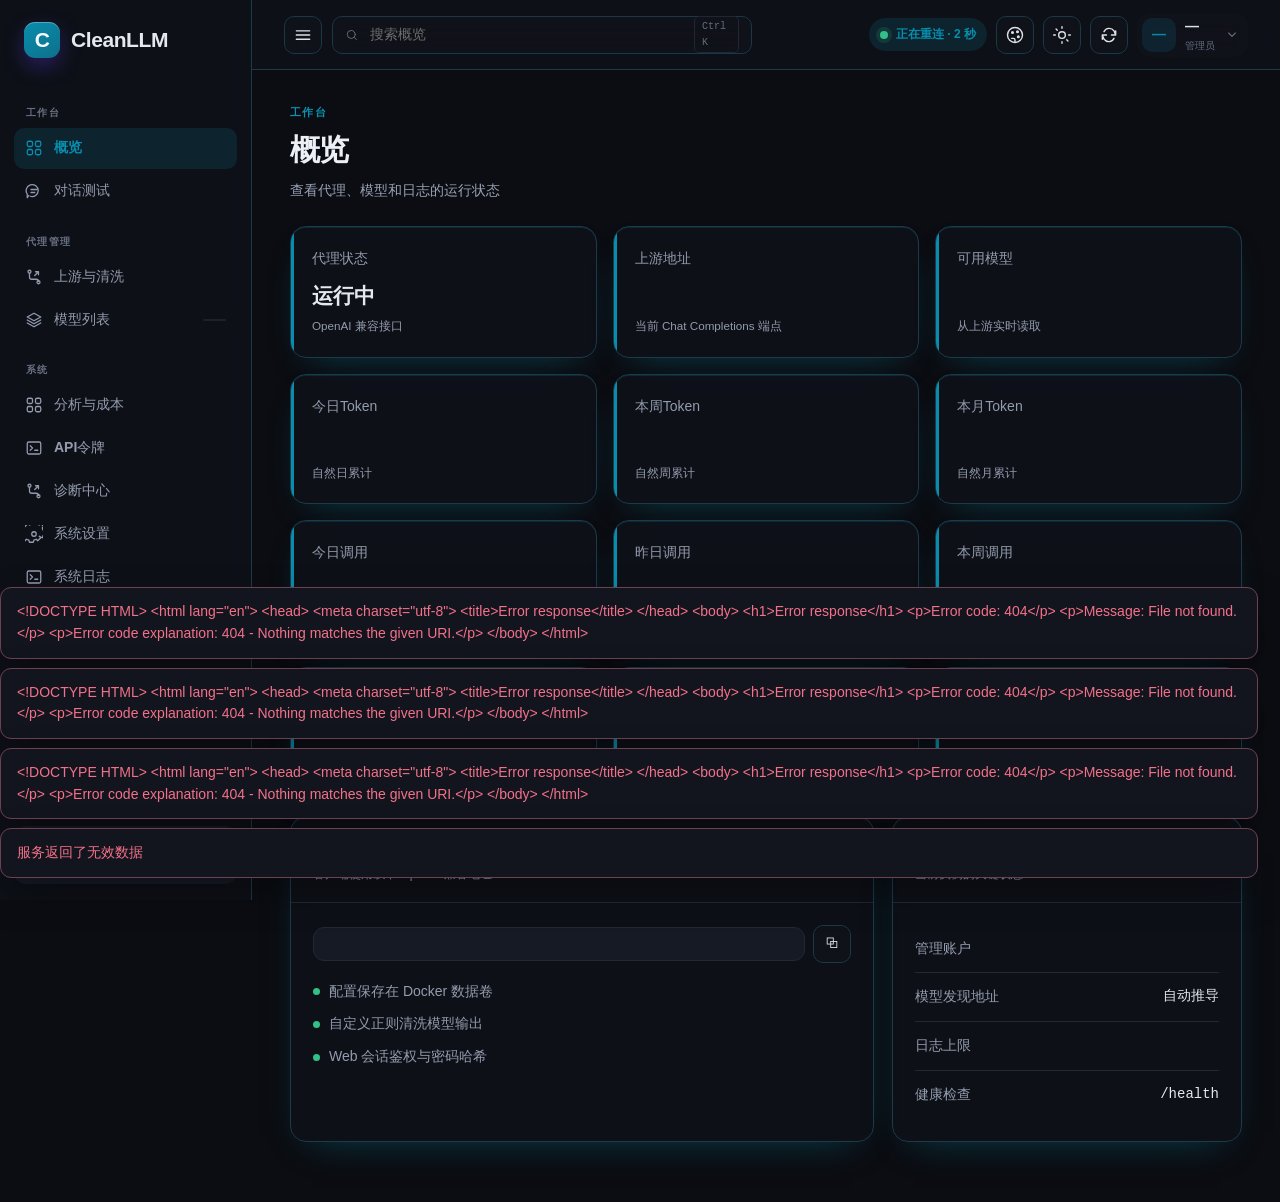
==== commit 7723dea0: "Ollama 模型管理新增“检查更新”" ====
--- a/static/index.html
+++ b/static/index.html
@@ -1,6 +1,6 @@
-<!doctype html><html lang="zh-CN"><head><meta charset="utf-8"><meta name="viewport" content="width=device-width,initial-scale=1,viewport-fit=cover"><meta name="theme-color" content="#111827"><title>CleanLLM · 管理中心</title><link rel="icon" href="/static/favicon.svg" type="image/svg+xml"><script>(()=>{const root=document.documentElement;root.dataset.theme=localStorage.getItem('cleanllm-theme')==='light'?'light':'dark';const colors=[['#4f46e5','#3730a3'],['#2563eb','#1d4ed8'],['#0891b2','#0e7490'],['#059669','#047857'],['#65a30d','#4d7c0f'],['#d97706','#b45309'],['#ea580c','#c2410c'],['#e11d48','#be123c'],['#7c3aed','#6d28d9'],['#c026d3','#a21caf']],saved=localStorage.getItem('cleanllm-palette'),index=saved===null?2:Number(saved),color=colors[index]||colors[2];root.style.setProperty('--primary',color[0]);root.style.setProperty('--primary2',color[1]);root.style.setProperty('--primary-soft',color[0]+'26');const background=localStorage.getItem('cleanllm-background')||'';if(/^\/api\/appearance\/background\/[0-9a-f]{64}\.(?:png|jpg|webp|gif|avif)$/.test(background))root.style.setProperty('--instance-background',`url("${background}")`);const requested=location.hash.slice(1),known=['dashboard','chat','upstream','models','analytics','api-tokens','security','diagnostics','logs','changelog'];root.dataset.initialPage=known.includes(requested)?requested:'dashboard'})()</script><style>body{visibility:visible;background-image:linear-gradient(rgba(11,13,18,.58),rgba(11,13,18,.7)),var(--instance-background,none)!important;background-size:cover!important;background-position:center!important;background-attachment:fixed!important}.initial-page-placeholder{display:none}.initial-page-placeholder[aria-busy="true"]{display:block}.initial-page-placeholder .panel-body{min-height:220px;display:grid;place-items:center;color:var(--muted)}</style><link rel="stylesheet" href="/static/style.css?v=1.3.27"><link rel="stylesheet" href="/static/overrides.css?v=1.3.27"><script defer src="/static/app.js?v=1.3.27"></script><script defer src="/static/features.js?v=1.3.27"></script><script defer src="/static/chat.js?v=1.3.27"></script></head><body>
+<!doctype html><html lang="zh-CN"><head><meta charset="utf-8"><meta name="viewport" content="width=device-width,initial-scale=1,viewport-fit=cover"><meta name="theme-color" content="#111827"><title>CleanLLM · 管理中心</title><link rel="icon" href="/static/favicon.svg" type="image/svg+xml"><script>(()=>{const root=document.documentElement;root.dataset.theme=localStorage.getItem('cleanllm-theme')==='light'?'light':'dark';const colors=[['#4f46e5','#3730a3'],['#2563eb','#1d4ed8'],['#0891b2','#0e7490'],['#059669','#047857'],['#65a30d','#4d7c0f'],['#d97706','#b45309'],['#ea580c','#c2410c'],['#e11d48','#be123c'],['#7c3aed','#6d28d9'],['#c026d3','#a21caf']],saved=localStorage.getItem('cleanllm-palette'),index=saved===null?2:Number(saved),color=colors[index]||colors[2];root.style.setProperty('--primary',color[0]);root.style.setProperty('--primary2',color[1]);root.style.setProperty('--primary-soft',color[0]+'26');const background=localStorage.getItem('cleanllm-background')||'';if(/^\/api\/appearance\/background\/[0-9a-f]{64}\.(?:png|jpg|webp|gif|avif)$/.test(background))root.style.setProperty('--instance-background',`url("${background}")`);const requested=location.hash.slice(1),known=['dashboard','chat','upstream','models','analytics','api-tokens','security','diagnostics','logs','changelog'];root.dataset.initialPage=known.includes(requested)?requested:'dashboard'})()</script><style>body{visibility:visible;background-image:linear-gradient(rgba(11,13,18,.58),rgba(11,13,18,.7)),var(--instance-background,none)!important;background-size:cover!important;background-position:center!important;background-attachment:fixed!important}.initial-page-placeholder{display:none}.initial-page-placeholder[aria-busy="true"]{display:block}.initial-page-placeholder .panel-body{min-height:220px;display:grid;place-items:center;color:var(--muted)}</style><link rel="stylesheet" href="/static/style.css?v=1.3.28"><link rel="stylesheet" href="/static/overrides.css?v=1.3.28"><script defer src="/static/app.js?v=1.3.28"></script><script defer src="/static/features.js?v=1.3.28"></script><script defer src="/static/chat.js?v=1.3.28"></script></head><body>
 <svg class="icon-sprite" aria-hidden="true"><symbol id="i-grid" viewBox="0 0 24 24"><rect x="3" y="3" width="7" height="7" rx="2"/><rect x="14" y="3" width="7" height="7" rx="2"/><rect x="3" y="14" width="7" height="7" rx="2"/><rect x="14" y="14" width="7" height="7" rx="2"/></symbol><symbol id="i-route" viewBox="0 0 24 24"><circle cx="6" cy="5" r="2"/><circle cx="18" cy="19" r="2"/><path d="M6 7v5a3 3 0 0 0 3 3h6a3 3 0 0 1 3 3M14 5h4v4m0-4-5 5"/></symbol><symbol id="i-box" viewBox="0 0 24 24"><path d="m12 3 9 5-9 5-9-5zM3 12l9 5 9-5M3 16l9 5 9-5"/></symbol><symbol id="i-chat" viewBox="0 0 24 24"><path d="M5 18l-2 3v-5a8 8 0 1 1 4 3"/><path d="M8 10h8M8 14h5"/></symbol><symbol id="i-note" viewBox="0 0 24 24"><path d="M5 3h14v18H5zM8 8h8M8 12h8M8 16h5"/></symbol><symbol id="i-terminal" viewBox="0 0 24 24"><rect x="3" y="4" width="18" height="16" rx="2"/><path d="m7 9 3 3-3 3m6 0h4"/></symbol><symbol id="i-settings" viewBox="0 0 24 24"><circle cx="12" cy="12" r="3"/><path d="M19 15l2 2-4 4-2-2a8 8 0 0 1-3 1l-1 3H6l-1-3a8 8 0 0 1-3-1l-2 2-4-4 2-2a8 8 0 0 1-1-3l-3-1V8l3-1a8 8 0 0 1 1-3L0 2l4-4 2 2a8 8 0 0 1 3-1l1-3h5l1 3a8 8 0 0 1 3 1l2-2 4 4-2 2a8 8 0 0 1 1 3l3 1v5l-3 1a8 8 0 0 1-1 3z"/></symbol><symbol id="i-search" viewBox="0 0 24 24"><circle cx="11" cy="11" r="7"/><path d="m20 20-4-4"/></symbol><symbol id="i-refresh" viewBox="0 0 24 24"><path d="M20 7v5h-5M4 17v-5h5M6 8a7 7 0 0 1 12-1l2 5M4 12l2 5a7 7 0 0 0 12-1"/></symbol><symbol id="i-moon" viewBox="0 0 24 24"><path d="M20 15A8 8 0 0 1 9 4a9 9 0 1 0 11 11"/></symbol><symbol id="i-menu" viewBox="0 0 24 24"><path d="M4 7h16M4 12h16M4 17h16"/></symbol><symbol id="i-logout" viewBox="0 0 24 24"><path d="M10 4H4v16h6m4-12 4 4-4 4m-6-4h10"/></symbol><symbol id="i-eye" viewBox="0 0 24 24"><path d="M2 12s3.5-7 10-7 10 7 10 7-3.5 7-10 7S2 12 2 12z"/><circle cx="12" cy="12" r="3"/></symbol><symbol id="i-eye-off" viewBox="0 0 24 24"><path d="m3 3 18 18M10.6 5.2A10.8 10.8 0 0 1 12 5c6.5 0 10 7 10 7a16.6 16.6 0 0 1-2.1 3.1M6.6 6.6C3.6 8.6 2 12 2 12s3.5 7 10 7a9.8 9.8 0 0 0 4.1-.9M9.9 9.9a3 3 0 0 0 4.2 4.2"/></symbol><symbol id="i-copy" viewBox="0 0 24 24"><rect x="9" y="9" width="12" height="12" rx="2"/><path d="M15 9V5a2 2 0 0 0-2-2H5a2 2 0 0 0-2 2v8a2 2 0 0 0 2 2h4"/></symbol><symbol id="i-check" viewBox="0 0 24 24"><path d="m5 12 4 4L19 6"/></symbol><symbol id="i-x" viewBox="0 0 24 24"><path d="m6 6 12 12M18 6 6 18"/></symbol></svg>
-<div id="backdrop" class="backdrop"></div><aside id="sidebar" class="sidebar"><div class="sidebar-brand"><span class="brand-mark">C</span><span>CleanLLM</span></div><nav class="nav"><p class="nav-label">工作台</p><a href="#dashboard" data-page="dashboard"><svg><use href="#i-grid"/></svg><span>概览</span></a><a href="#chat" data-page="chat"><svg><use href="#i-chat"/></svg><span>对话测试</span></a><p class="nav-label">代理管理</p><a href="#upstream" data-page="upstream"><svg><use href="#i-route"/></svg><span>上游与清洗</span></a><a href="#models" data-page="models"><svg><use href="#i-box"/></svg><span>模型列表</span><b id="nav-model-count"></b></a><p class="nav-label">系统</p><a href="#analytics" data-page="analytics"><svg><use href="#i-grid"/></svg><span>分析与成本</span></a><a href="#api-tokens" data-page="api-tokens"><svg><use href="#i-terminal"/></svg><span>API令牌</span></a><a href="#diagnostics" data-page="diagnostics"><svg><use href="#i-route"/></svg><span>诊断中心</span></a><a href="#security" data-page="security"><svg><use href="#i-settings"/></svg><span>系统设置</span></a><a href="#logs" data-page="logs"><svg><use href="#i-terminal"/></svg><span>系统日志</span></a><a href="#changelog" data-page="changelog"><svg><use href="#i-note"/></svg><span>更新日志</span></a></nav><div class="sidebar-status"><i></i><div><strong>服务运行正常</strong><small>CleanLLM v1.3.27</small></div></div></aside>
+<div id="backdrop" class="backdrop"></div><aside id="sidebar" class="sidebar"><div class="sidebar-brand"><span class="brand-mark">C</span><span>CleanLLM</span></div><nav class="nav"><p class="nav-label">工作台</p><a href="#dashboard" data-page="dashboard"><svg><use href="#i-grid"/></svg><span>概览</span></a><a href="#chat" data-page="chat"><svg><use href="#i-chat"/></svg><span>对话测试</span></a><p class="nav-label">代理管理</p><a href="#upstream" data-page="upstream"><svg><use href="#i-route"/></svg><span>上游与清洗</span></a><a href="#models" data-page="models"><svg><use href="#i-box"/></svg><span>模型列表</span><b id="nav-model-count"></b></a><p class="nav-label">系统</p><a href="#analytics" data-page="analytics"><svg><use href="#i-grid"/></svg><span>分析与成本</span></a><a href="#api-tokens" data-page="api-tokens"><svg><use href="#i-terminal"/></svg><span>API令牌</span></a><a href="#diagnostics" data-page="diagnostics"><svg><use href="#i-route"/></svg><span>诊断中心</span></a><a href="#security" data-page="security"><svg><use href="#i-settings"/></svg><span>系统设置</span></a><a href="#logs" data-page="logs"><svg><use href="#i-terminal"/></svg><span>系统日志</span></a><a href="#changelog" data-page="changelog"><svg><use href="#i-note"/></svg><span>更新日志</span></a></nav><div class="sidebar-status"><i></i><div><strong>服务运行正常</strong><small>CleanLLM v1.3.28</small></div></div></aside>
 <main class="main"><header class="topbar"><button id="menu-button" class="icon-button menu-button" aria-label="打开菜单"><svg><use href="#i-menu"/></svg></button><div class="search"><svg><use href="#i-search"/></svg><input id="global-search" type="search" placeholder="搜索当前页面" aria-label="搜索当前页面"><kbd>⌘ K</kbd></div><div class="topbar-actions"><span class="service-pill"><i></i><span>服务正常</span></span><button id="palette-toggle" class="icon-button" aria-label="切换配色" title="切换配色"><svg><use href="#i-palette"/></svg></button><button id="theme-button" class="icon-button" aria-label="切换主题" title="切换主题"><svg><use href="#i-moon"/></svg></button><button id="restart-container" class="icon-button" aria-label="重启服务" title="重启服务"><svg><use href="#i-refresh"/></svg></button><button id="logout" class="user-button"><span id="user-avatar">—</span><span><strong id="top-username">—</strong><small>管理员</small></span><svg><use href="#i-chevron"/></svg></button></div></header>
 <div class="content-wrap"><div class="page-header"><div><p id="page-eyebrow" class="eyebrow"></p><h1 id="page-title"></h1><p id="page-description"></p></div><div id="page-actions"></div></div><section id="initial-page-placeholder" class="initial-page-placeholder" aria-busy="false"><section class="panel"><div class="panel-body"><span>正在载入页面…</span></div></section></section>
 <section class="page" data-view="dashboard"><div class="stats-grid"><article class="stat-card purple"><span>代理状态</span><strong>运行中</strong><small>OpenAI 兼容接口</small></article><article class="stat-card green"><span>上游地址</span><strong id="dash-upstream"></strong><small>当前 Chat Completions 端点</small></article><article class="stat-card blue"><span>可用模型</span><strong id="dash-models"></strong><small>从上游实时读取</small></article><article class="stat-card orange"><span>日志占用</span><strong id="dash-log-size"></strong><small></small></article></div><div class="dashboard-grid"><section class="panel"><header class="panel-header"><div><h2>快速开始</h2><p>客户端使用以下 OpenAI 兼容地址</p></div><span class="tag purple">POST</span></header><div class="panel-body"><div class="endpoint-copy"><code class="endpoint-code" id="client-endpoint"></code><button id="copy-client-endpoint" class="icon-button" title="复制接口地址" aria-label="复制接口地址">⧉</button></div><div class="feature-list"><div><i class="green-dot"></i><span>配置保存在 Docker 数据卷</span></div><div><i class="green-dot"></i><span>自定义正则清洗模型输出</span></div><div><i class="green-dot"></i><span>Web 会话鉴权与密码哈希</span></div></div></div></section><section class="panel"><header class="panel-header"><div><h2>运行信息</h2><p>当前实例的关键状态</p></div><span class="status-badge active">正常</span></header><div class="panel-body info-list"><div><span>管理账户</span><strong id="dash-user"></strong></div><div><span>模型发现地址</span><code id="dash-model-url">自动推导</code></div><div><span>日志上限</span><strong id="dash-log-limit"></strong></div><div><span>健康检查</span><code>/health</code></div></div></section></div></section>
--- a/static/overrides.css
+++ b/static/overrides.css
@@ -996,3 +996,29 @@
   color: #718192;
   opacity: .9;
 }
+
+.ollama-header-actions {
+  display: flex;
+  align-items: center;
+  justify-content: flex-end;
+  gap: 9px;
+  flex-wrap: wrap;
+}
+
+#ollama-models [data-ollama-update-heading],
+#ollama-models [data-ollama-update-cell] {
+  white-space: nowrap;
+}
+
+/* Dynamic feature styles use display with !important in a few layouts. Keep
+   search filtering authoritative regardless of those layout declarations. */
+html body .page [data-search-hidden="1"] {
+  display: none !important;
+}
+
+@media (max-width: 700px) {
+  .ollama-header-actions {
+    width: 100%;
+    justify-content: flex-start;
+  }
+}
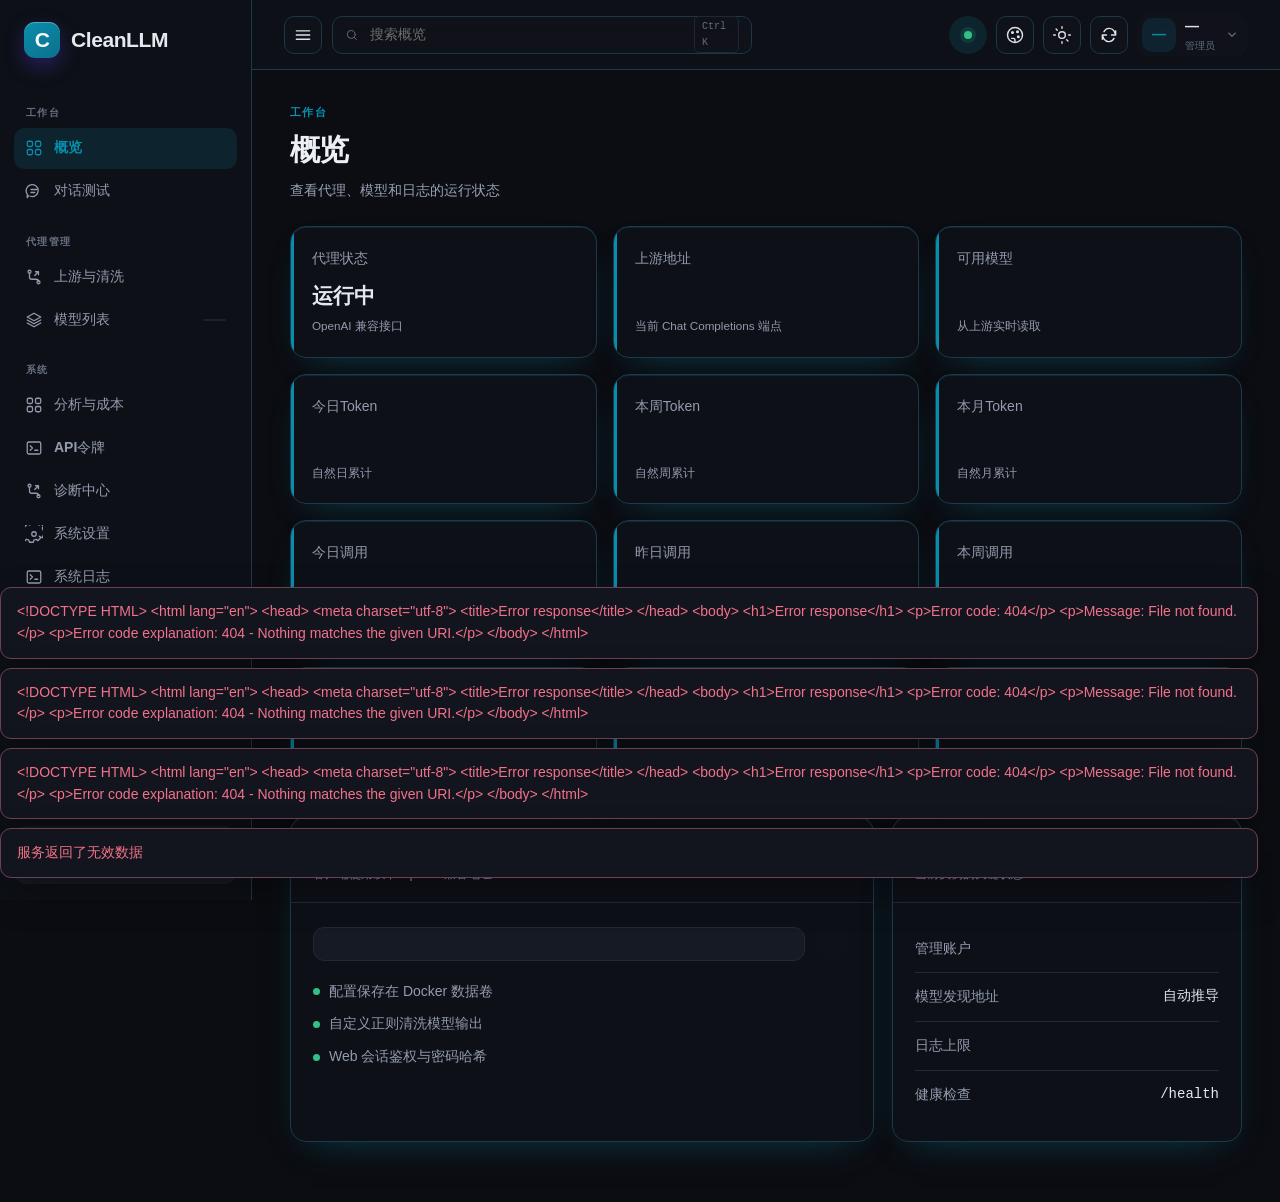
==== commit ea919590: "版本更新至 v1.3.32" ====
--- a/static/index.html
+++ b/static/index.html
@@ -1,6 +1,6 @@
-<!doctype html><html lang="zh-CN"><head><meta charset="utf-8"><meta name="viewport" content="width=device-width,initial-scale=1,viewport-fit=cover"><meta name="theme-color" content="#111827"><title>CleanLLM · 管理中心</title><link rel="icon" href="/static/favicon.svg" type="image/svg+xml"><script>(()=>{const root=document.documentElement;root.dataset.theme=localStorage.getItem('cleanllm-theme')==='light'?'light':'dark';const colors=[['#4f46e5','#3730a3'],['#2563eb','#1d4ed8'],['#0891b2','#0e7490'],['#059669','#047857'],['#65a30d','#4d7c0f'],['#d97706','#b45309'],['#ea580c','#c2410c'],['#e11d48','#be123c'],['#7c3aed','#6d28d9'],['#c026d3','#a21caf']],saved=localStorage.getItem('cleanllm-palette'),index=saved===null?2:Number(saved),color=colors[index]||colors[2];root.style.setProperty('--primary',color[0]);root.style.setProperty('--primary2',color[1]);root.style.setProperty('--primary-soft',color[0]+'26');const background=localStorage.getItem('cleanllm-background')||'';if(/^\/api\/appearance\/background\/[0-9a-f]{64}\.(?:png|jpg|webp|gif|avif)$/.test(background))root.style.setProperty('--instance-background',`url("${background}")`);const requested=location.hash.slice(1),known=['dashboard','chat','upstream','models','analytics','api-tokens','security','diagnostics','logs','changelog'];root.dataset.initialPage=known.includes(requested)?requested:'dashboard'})()</script><style>body{visibility:visible;background-image:linear-gradient(rgba(11,13,18,.58),rgba(11,13,18,.7)),var(--instance-background,none)!important;background-size:cover!important;background-position:center!important;background-attachment:fixed!important}.initial-page-placeholder{display:none}.initial-page-placeholder[aria-busy="true"]{display:block}.initial-page-placeholder .panel-body{min-height:220px;display:grid;place-items:center;color:var(--muted)}</style><link rel="stylesheet" href="/static/style.css?v=1.3.28"><link rel="stylesheet" href="/static/overrides.css?v=1.3.28"><script defer src="/static/app.js?v=1.3.28"></script><script defer src="/static/features.js?v=1.3.28"></script><script defer src="/static/chat.js?v=1.3.28"></script></head><body>
+<!doctype html><html lang="zh-CN"><head><meta charset="utf-8"><meta name="viewport" content="width=device-width,initial-scale=1,viewport-fit=cover"><meta name="theme-color" content="#111827"><title>CleanLLM · 管理中心</title><link rel="icon" href="/static/favicon.svg" type="image/svg+xml"><script>(()=>{const root=document.documentElement;root.dataset.theme=localStorage.getItem('cleanllm-theme')==='light'?'light':'dark';const colors=[['#4f46e5','#3730a3'],['#2563eb','#1d4ed8'],['#0891b2','#0e7490'],['#059669','#047857'],['#65a30d','#4d7c0f'],['#d97706','#b45309'],['#ea580c','#c2410c'],['#e11d48','#be123c'],['#7c3aed','#6d28d9'],['#c026d3','#a21caf']],saved=localStorage.getItem('cleanllm-palette'),index=saved===null?2:Number(saved),color=colors[index]||colors[2];root.style.setProperty('--primary',color[0]);root.style.setProperty('--primary2',color[1]);root.style.setProperty('--primary-soft',color[0]+'26');const background=localStorage.getItem('cleanllm-background')||'';if(/^\/api\/appearance\/background\/[0-9a-f]{64}\.(?:png|jpg|webp|gif|avif)$/.test(background))root.style.setProperty('--instance-background',`url("${background}")`);const requested=location.hash.slice(1),known=['dashboard','chat','upstream','models','analytics','api-tokens','security','diagnostics','logs','changelog'];root.dataset.initialPage=known.includes(requested)?requested:'dashboard'})()</script><style>body{visibility:visible;background-image:linear-gradient(rgba(11,13,18,.58),rgba(11,13,18,.7)),var(--instance-background,none)!important;background-size:cover!important;background-position:center!important;background-attachment:fixed!important}.initial-page-placeholder{display:none}.initial-page-placeholder[aria-busy="true"]{display:block}.initial-page-placeholder .panel-body{min-height:220px;display:grid;place-items:center;color:var(--muted)}</style><link rel="stylesheet" href="/static/style.css?v=1.3.32"><link rel="stylesheet" href="/static/overrides.css?v=1.3.32"><script defer src="/static/app.js?v=1.3.32"></script><script defer src="/static/features.js?v=1.3.32"></script><script defer src="/static/chat.js?v=1.3.32"></script></head><body>
 <svg class="icon-sprite" aria-hidden="true"><symbol id="i-grid" viewBox="0 0 24 24"><rect x="3" y="3" width="7" height="7" rx="2"/><rect x="14" y="3" width="7" height="7" rx="2"/><rect x="3" y="14" width="7" height="7" rx="2"/><rect x="14" y="14" width="7" height="7" rx="2"/></symbol><symbol id="i-route" viewBox="0 0 24 24"><circle cx="6" cy="5" r="2"/><circle cx="18" cy="19" r="2"/><path d="M6 7v5a3 3 0 0 0 3 3h6a3 3 0 0 1 3 3M14 5h4v4m0-4-5 5"/></symbol><symbol id="i-box" viewBox="0 0 24 24"><path d="m12 3 9 5-9 5-9-5zM3 12l9 5 9-5M3 16l9 5 9-5"/></symbol><symbol id="i-chat" viewBox="0 0 24 24"><path d="M5 18l-2 3v-5a8 8 0 1 1 4 3"/><path d="M8 10h8M8 14h5"/></symbol><symbol id="i-note" viewBox="0 0 24 24"><path d="M5 3h14v18H5zM8 8h8M8 12h8M8 16h5"/></symbol><symbol id="i-terminal" viewBox="0 0 24 24"><rect x="3" y="4" width="18" height="16" rx="2"/><path d="m7 9 3 3-3 3m6 0h4"/></symbol><symbol id="i-settings" viewBox="0 0 24 24"><circle cx="12" cy="12" r="3"/><path d="M19 15l2 2-4 4-2-2a8 8 0 0 1-3 1l-1 3H6l-1-3a8 8 0 0 1-3-1l-2 2-4-4 2-2a8 8 0 0 1-1-3l-3-1V8l3-1a8 8 0 0 1 1-3L0 2l4-4 2 2a8 8 0 0 1 3-1l1-3h5l1 3a8 8 0 0 1 3 1l2-2 4 4-2 2a8 8 0 0 1 1 3l3 1v5l-3 1a8 8 0 0 1-1 3z"/></symbol><symbol id="i-search" viewBox="0 0 24 24"><circle cx="11" cy="11" r="7"/><path d="m20 20-4-4"/></symbol><symbol id="i-refresh" viewBox="0 0 24 24"><path d="M20 7v5h-5M4 17v-5h5M6 8a7 7 0 0 1 12-1l2 5M4 12l2 5a7 7 0 0 0 12-1"/></symbol><symbol id="i-moon" viewBox="0 0 24 24"><path d="M20 15A8 8 0 0 1 9 4a9 9 0 1 0 11 11"/></symbol><symbol id="i-menu" viewBox="0 0 24 24"><path d="M4 7h16M4 12h16M4 17h16"/></symbol><symbol id="i-logout" viewBox="0 0 24 24"><path d="M10 4H4v16h6m4-12 4 4-4 4m-6-4h10"/></symbol><symbol id="i-eye" viewBox="0 0 24 24"><path d="M2 12s3.5-7 10-7 10 7 10 7-3.5 7-10 7S2 12 2 12z"/><circle cx="12" cy="12" r="3"/></symbol><symbol id="i-eye-off" viewBox="0 0 24 24"><path d="m3 3 18 18M10.6 5.2A10.8 10.8 0 0 1 12 5c6.5 0 10 7 10 7a16.6 16.6 0 0 1-2.1 3.1M6.6 6.6C3.6 8.6 2 12 2 12s3.5 7 10 7a9.8 9.8 0 0 0 4.1-.9M9.9 9.9a3 3 0 0 0 4.2 4.2"/></symbol><symbol id="i-copy" viewBox="0 0 24 24"><rect x="9" y="9" width="12" height="12" rx="2"/><path d="M15 9V5a2 2 0 0 0-2-2H5a2 2 0 0 0-2 2v8a2 2 0 0 0 2 2h4"/></symbol><symbol id="i-check" viewBox="0 0 24 24"><path d="m5 12 4 4L19 6"/></symbol><symbol id="i-x" viewBox="0 0 24 24"><path d="m6 6 12 12M18 6 6 18"/></symbol></svg>
-<div id="backdrop" class="backdrop"></div><aside id="sidebar" class="sidebar"><div class="sidebar-brand"><span class="brand-mark">C</span><span>CleanLLM</span></div><nav class="nav"><p class="nav-label">工作台</p><a href="#dashboard" data-page="dashboard"><svg><use href="#i-grid"/></svg><span>概览</span></a><a href="#chat" data-page="chat"><svg><use href="#i-chat"/></svg><span>对话测试</span></a><p class="nav-label">代理管理</p><a href="#upstream" data-page="upstream"><svg><use href="#i-route"/></svg><span>上游与清洗</span></a><a href="#models" data-page="models"><svg><use href="#i-box"/></svg><span>模型列表</span><b id="nav-model-count"></b></a><p class="nav-label">系统</p><a href="#analytics" data-page="analytics"><svg><use href="#i-grid"/></svg><span>分析与成本</span></a><a href="#api-tokens" data-page="api-tokens"><svg><use href="#i-terminal"/></svg><span>API令牌</span></a><a href="#diagnostics" data-page="diagnostics"><svg><use href="#i-route"/></svg><span>诊断中心</span></a><a href="#security" data-page="security"><svg><use href="#i-settings"/></svg><span>系统设置</span></a><a href="#logs" data-page="logs"><svg><use href="#i-terminal"/></svg><span>系统日志</span></a><a href="#changelog" data-page="changelog"><svg><use href="#i-note"/></svg><span>更新日志</span></a></nav><div class="sidebar-status"><i></i><div><strong>服务运行正常</strong><small>CleanLLM v1.3.28</small></div></div></aside>
+<div id="backdrop" class="backdrop"></div><aside id="sidebar" class="sidebar"><div class="sidebar-brand"><span class="brand-mark">C</span><span>CleanLLM</span></div><nav class="nav"><p class="nav-label">工作台</p><a href="#dashboard" data-page="dashboard"><svg><use href="#i-grid"/></svg><span>概览</span></a><a href="#chat" data-page="chat"><svg><use href="#i-chat"/></svg><span>对话测试</span></a><p class="nav-label">代理管理</p><a href="#upstream" data-page="upstream"><svg><use href="#i-route"/></svg><span>上游与清洗</span></a><a href="#models" data-page="models"><svg><use href="#i-box"/></svg><span>模型列表</span><b id="nav-model-count"></b></a><p class="nav-label">系统</p><a href="#analytics" data-page="analytics"><svg><use href="#i-grid"/></svg><span>分析与成本</span></a><a href="#api-tokens" data-page="api-tokens"><svg><use href="#i-terminal"/></svg><span>API令牌</span></a><a href="#diagnostics" data-page="diagnostics"><svg><use href="#i-route"/></svg><span>诊断中心</span></a><a href="#security" data-page="security"><svg><use href="#i-settings"/></svg><span>系统设置</span></a><a href="#logs" data-page="logs"><svg><use href="#i-terminal"/></svg><span>系统日志</span></a><a href="#changelog" data-page="changelog"><svg><use href="#i-note"/></svg><span>更新日志</span></a></nav><div class="sidebar-status"><i></i><div><strong>服务运行正常</strong><small>CleanLLM v1.3.32</small></div></div></aside>
 <main class="main"><header class="topbar"><button id="menu-button" class="icon-button menu-button" aria-label="打开菜单"><svg><use href="#i-menu"/></svg></button><div class="search"><svg><use href="#i-search"/></svg><input id="global-search" type="search" placeholder="搜索当前页面" aria-label="搜索当前页面"><kbd>⌘ K</kbd></div><div class="topbar-actions"><span class="service-pill"><i></i><span>服务正常</span></span><button id="palette-toggle" class="icon-button" aria-label="切换配色" title="切换配色"><svg><use href="#i-palette"/></svg></button><button id="theme-button" class="icon-button" aria-label="切换主题" title="切换主题"><svg><use href="#i-moon"/></svg></button><button id="restart-container" class="icon-button" aria-label="重启服务" title="重启服务"><svg><use href="#i-refresh"/></svg></button><button id="logout" class="user-button"><span id="user-avatar">—</span><span><strong id="top-username">—</strong><small>管理员</small></span><svg><use href="#i-chevron"/></svg></button></div></header>
 <div class="content-wrap"><div class="page-header"><div><p id="page-eyebrow" class="eyebrow"></p><h1 id="page-title"></h1><p id="page-description"></p></div><div id="page-actions"></div></div><section id="initial-page-placeholder" class="initial-page-placeholder" aria-busy="false"><section class="panel"><div class="panel-body"><span>正在载入页面…</span></div></section></section>
 <section class="page" data-view="dashboard"><div class="stats-grid"><article class="stat-card purple"><span>代理状态</span><strong>运行中</strong><small>OpenAI 兼容接口</small></article><article class="stat-card green"><span>上游地址</span><strong id="dash-upstream"></strong><small>当前 Chat Completions 端点</small></article><article class="stat-card blue"><span>可用模型</span><strong id="dash-models"></strong><small>从上游实时读取</small></article><article class="stat-card orange"><span>日志占用</span><strong id="dash-log-size"></strong><small></small></article></div><div class="dashboard-grid"><section class="panel"><header class="panel-header"><div><h2>快速开始</h2><p>客户端使用以下 OpenAI 兼容地址</p></div><span class="tag purple">POST</span></header><div class="panel-body"><div class="endpoint-copy"><code class="endpoint-code" id="client-endpoint"></code><button id="copy-client-endpoint" class="icon-button" title="复制接口地址" aria-label="复制接口地址">⧉</button></div><div class="feature-list"><div><i class="green-dot"></i><span>配置保存在 Docker 数据卷</span></div><div><i class="green-dot"></i><span>自定义正则清洗模型输出</span></div><div><i class="green-dot"></i><span>Web 会话鉴权与密码哈希</span></div></div></div></section><section class="panel"><header class="panel-header"><div><h2>运行信息</h2><p>当前实例的关键状态</p></div><span class="status-badge active">正常</span></header><div class="panel-body info-list"><div><span>管理账户</span><strong id="dash-user"></strong></div><div><span>模型发现地址</span><code id="dash-model-url">自动推导</code></div><div><span>日志上限</span><strong id="dash-log-limit"></strong></div><div><span>健康检查</span><code>/health</code></div></div></section></div></section>
--- a/static/overrides.css
+++ b/static/overrides.css
@@ -667,6 +667,22 @@
   padding-top: 16px;
 }
 
+/* Keep the live connection indicator aligned with the icon-only top actions.
+   Its complete state text remains available through the dynamic title. */
+.topbar .service-pill {
+  display: flex;
+  width: 38px;
+  height: 38px;
+  flex: 0 0 38px;
+  justify-content: center;
+  padding: 0;
+  white-space: nowrap;
+}
+
+.topbar .service-pill > span {
+  display: none;
+}
+
 @media (max-width: 1120px) and (min-width: 761px) {
   .topbar { padding-inline: 20px; }
   .search { width: min(330px, 38vw); }
@@ -675,6 +691,15 @@
   .service-pill { width: 38px; height: 38px; justify-content: center; padding: 0; }
   .topbar-actions { gap: 6px; }
   .user-button small { display: none; }
+}
+
+@media (max-width: 760px) {
+  .topbar .service-pill {
+    display: flex;
+    width: 34px;
+    height: 34px;
+    flex-basis: 34px;
+  }
 }
 
 .ollama-panel {
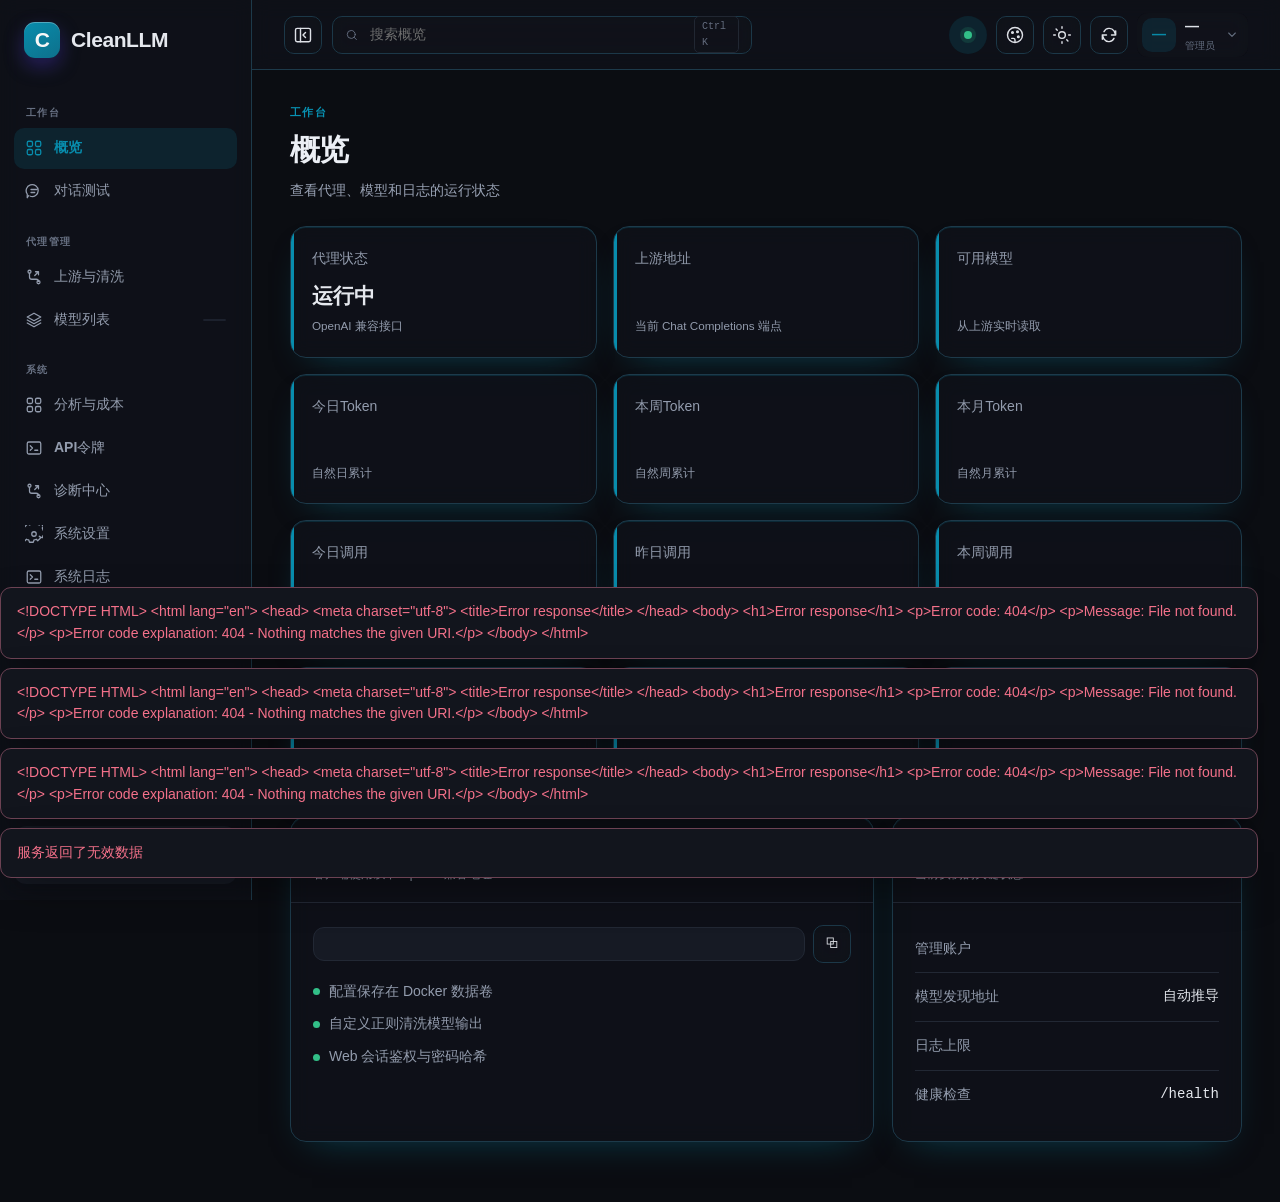
==== commit 59b6a33b: "“检查更新”已移动到“后台拉取”按钮后面" ====
--- a/static/index.html
+++ b/static/index.html
@@ -1,7 +1,7 @@
-<!doctype html><html lang="zh-CN"><head><meta charset="utf-8"><meta name="viewport" content="width=device-width,initial-scale=1,viewport-fit=cover"><meta name="theme-color" content="#111827"><title>CleanLLM · 管理中心</title><link rel="icon" href="/static/favicon.svg" type="image/svg+xml"><script>(()=>{const root=document.documentElement;root.dataset.theme=localStorage.getItem('cleanllm-theme')==='light'?'light':'dark';const colors=[['#4f46e5','#3730a3'],['#2563eb','#1d4ed8'],['#0891b2','#0e7490'],['#059669','#047857'],['#65a30d','#4d7c0f'],['#d97706','#b45309'],['#ea580c','#c2410c'],['#e11d48','#be123c'],['#7c3aed','#6d28d9'],['#c026d3','#a21caf']],saved=localStorage.getItem('cleanllm-palette'),index=saved===null?2:Number(saved),color=colors[index]||colors[2];root.style.setProperty('--primary',color[0]);root.style.setProperty('--primary2',color[1]);root.style.setProperty('--primary-soft',color[0]+'26');const background=localStorage.getItem('cleanllm-background')||'';if(/^\/api\/appearance\/background\/[0-9a-f]{64}\.(?:png|jpg|webp|gif|avif)$/.test(background))root.style.setProperty('--instance-background',`url("${background}")`);const requested=location.hash.slice(1),known=['dashboard','chat','upstream','models','analytics','api-tokens','security','diagnostics','logs','changelog'];root.dataset.initialPage=known.includes(requested)?requested:'dashboard'})()</script><style>body{visibility:visible;background-image:linear-gradient(rgba(11,13,18,.58),rgba(11,13,18,.7)),var(--instance-background,none)!important;background-size:cover!important;background-position:center!important;background-attachment:fixed!important}.initial-page-placeholder{display:none}.initial-page-placeholder[aria-busy="true"]{display:block}.initial-page-placeholder .panel-body{min-height:220px;display:grid;place-items:center;color:var(--muted)}</style><link rel="stylesheet" href="/static/style.css?v=1.3.32"><link rel="stylesheet" href="/static/overrides.css?v=1.3.32"><script defer src="/static/app.js?v=1.3.32"></script><script defer src="/static/features.js?v=1.3.32"></script><script defer src="/static/chat.js?v=1.3.32"></script></head><body>
-<svg class="icon-sprite" aria-hidden="true"><symbol id="i-grid" viewBox="0 0 24 24"><rect x="3" y="3" width="7" height="7" rx="2"/><rect x="14" y="3" width="7" height="7" rx="2"/><rect x="3" y="14" width="7" height="7" rx="2"/><rect x="14" y="14" width="7" height="7" rx="2"/></symbol><symbol id="i-route" viewBox="0 0 24 24"><circle cx="6" cy="5" r="2"/><circle cx="18" cy="19" r="2"/><path d="M6 7v5a3 3 0 0 0 3 3h6a3 3 0 0 1 3 3M14 5h4v4m0-4-5 5"/></symbol><symbol id="i-box" viewBox="0 0 24 24"><path d="m12 3 9 5-9 5-9-5zM3 12l9 5 9-5M3 16l9 5 9-5"/></symbol><symbol id="i-chat" viewBox="0 0 24 24"><path d="M5 18l-2 3v-5a8 8 0 1 1 4 3"/><path d="M8 10h8M8 14h5"/></symbol><symbol id="i-note" viewBox="0 0 24 24"><path d="M5 3h14v18H5zM8 8h8M8 12h8M8 16h5"/></symbol><symbol id="i-terminal" viewBox="0 0 24 24"><rect x="3" y="4" width="18" height="16" rx="2"/><path d="m7 9 3 3-3 3m6 0h4"/></symbol><symbol id="i-settings" viewBox="0 0 24 24"><circle cx="12" cy="12" r="3"/><path d="M19 15l2 2-4 4-2-2a8 8 0 0 1-3 1l-1 3H6l-1-3a8 8 0 0 1-3-1l-2 2-4-4 2-2a8 8 0 0 1-1-3l-3-1V8l3-1a8 8 0 0 1 1-3L0 2l4-4 2 2a8 8 0 0 1 3-1l1-3h5l1 3a8 8 0 0 1 3 1l2-2 4 4-2 2a8 8 0 0 1 1 3l3 1v5l-3 1a8 8 0 0 1-1 3z"/></symbol><symbol id="i-search" viewBox="0 0 24 24"><circle cx="11" cy="11" r="7"/><path d="m20 20-4-4"/></symbol><symbol id="i-refresh" viewBox="0 0 24 24"><path d="M20 7v5h-5M4 17v-5h5M6 8a7 7 0 0 1 12-1l2 5M4 12l2 5a7 7 0 0 0 12-1"/></symbol><symbol id="i-moon" viewBox="0 0 24 24"><path d="M20 15A8 8 0 0 1 9 4a9 9 0 1 0 11 11"/></symbol><symbol id="i-menu" viewBox="0 0 24 24"><path d="M4 7h16M4 12h16M4 17h16"/></symbol><symbol id="i-logout" viewBox="0 0 24 24"><path d="M10 4H4v16h6m4-12 4 4-4 4m-6-4h10"/></symbol><symbol id="i-eye" viewBox="0 0 24 24"><path d="M2 12s3.5-7 10-7 10 7 10 7-3.5 7-10 7S2 12 2 12z"/><circle cx="12" cy="12" r="3"/></symbol><symbol id="i-eye-off" viewBox="0 0 24 24"><path d="m3 3 18 18M10.6 5.2A10.8 10.8 0 0 1 12 5c6.5 0 10 7 10 7a16.6 16.6 0 0 1-2.1 3.1M6.6 6.6C3.6 8.6 2 12 2 12s3.5 7 10 7a9.8 9.8 0 0 0 4.1-.9M9.9 9.9a3 3 0 0 0 4.2 4.2"/></symbol><symbol id="i-copy" viewBox="0 0 24 24"><rect x="9" y="9" width="12" height="12" rx="2"/><path d="M15 9V5a2 2 0 0 0-2-2H5a2 2 0 0 0-2 2v8a2 2 0 0 0 2 2h4"/></symbol><symbol id="i-check" viewBox="0 0 24 24"><path d="m5 12 4 4L19 6"/></symbol><symbol id="i-x" viewBox="0 0 24 24"><path d="m6 6 12 12M18 6 6 18"/></symbol></svg>
-<div id="backdrop" class="backdrop"></div><aside id="sidebar" class="sidebar"><div class="sidebar-brand"><span class="brand-mark">C</span><span>CleanLLM</span></div><nav class="nav"><p class="nav-label">工作台</p><a href="#dashboard" data-page="dashboard"><svg><use href="#i-grid"/></svg><span>概览</span></a><a href="#chat" data-page="chat"><svg><use href="#i-chat"/></svg><span>对话测试</span></a><p class="nav-label">代理管理</p><a href="#upstream" data-page="upstream"><svg><use href="#i-route"/></svg><span>上游与清洗</span></a><a href="#models" data-page="models"><svg><use href="#i-box"/></svg><span>模型列表</span><b id="nav-model-count"></b></a><p class="nav-label">系统</p><a href="#analytics" data-page="analytics"><svg><use href="#i-grid"/></svg><span>分析与成本</span></a><a href="#api-tokens" data-page="api-tokens"><svg><use href="#i-terminal"/></svg><span>API令牌</span></a><a href="#diagnostics" data-page="diagnostics"><svg><use href="#i-route"/></svg><span>诊断中心</span></a><a href="#security" data-page="security"><svg><use href="#i-settings"/></svg><span>系统设置</span></a><a href="#logs" data-page="logs"><svg><use href="#i-terminal"/></svg><span>系统日志</span></a><a href="#changelog" data-page="changelog"><svg><use href="#i-note"/></svg><span>更新日志</span></a></nav><div class="sidebar-status"><i></i><div><strong>服务运行正常</strong><small>CleanLLM v1.3.32</small></div></div></aside>
-<main class="main"><header class="topbar"><button id="menu-button" class="icon-button menu-button" aria-label="打开菜单"><svg><use href="#i-menu"/></svg></button><div class="search"><svg><use href="#i-search"/></svg><input id="global-search" type="search" placeholder="搜索当前页面" aria-label="搜索当前页面"><kbd>⌘ K</kbd></div><div class="topbar-actions"><span class="service-pill"><i></i><span>服务正常</span></span><button id="palette-toggle" class="icon-button" aria-label="切换配色" title="切换配色"><svg><use href="#i-palette"/></svg></button><button id="theme-button" class="icon-button" aria-label="切换主题" title="切换主题"><svg><use href="#i-moon"/></svg></button><button id="restart-container" class="icon-button" aria-label="重启服务" title="重启服务"><svg><use href="#i-refresh"/></svg></button><button id="logout" class="user-button"><span id="user-avatar">—</span><span><strong id="top-username">—</strong><small>管理员</small></span><svg><use href="#i-chevron"/></svg></button></div></header>
+<!doctype html><html lang="zh-CN"><head><meta charset="utf-8"><meta name="viewport" content="width=device-width,initial-scale=1,viewport-fit=cover"><meta name="theme-color" content="#111827"><title>CleanLLM · 管理中心</title><link rel="icon" href="/static/favicon.svg" type="image/svg+xml"><script>(()=>{const root=document.documentElement;root.dataset.theme=localStorage.getItem('cleanllm-theme')==='light'?'light':'dark';const colors=[['#4f46e5','#3730a3'],['#2563eb','#1d4ed8'],['#0891b2','#0e7490'],['#059669','#047857'],['#65a30d','#4d7c0f'],['#d97706','#b45309'],['#ea580c','#c2410c'],['#e11d48','#be123c'],['#7c3aed','#6d28d9'],['#c026d3','#a21caf']],saved=localStorage.getItem('cleanllm-palette'),index=saved===null?2:Number(saved),color=colors[index]||colors[2];root.style.setProperty('--primary',color[0]);root.style.setProperty('--primary2',color[1]);root.style.setProperty('--primary-soft',color[0]+'26');const background=localStorage.getItem('cleanllm-background')||'';if(/^\/api\/appearance\/background\/[0-9a-f]{64}\.(?:png|jpg|webp|gif|avif)$/.test(background))root.style.setProperty('--instance-background',`url("${background}")`);const requested=location.hash.slice(1),known=['dashboard','chat','upstream','models','analytics','api-tokens','security','diagnostics','logs','changelog'];root.dataset.initialPage=known.includes(requested)?requested:'dashboard'})()</script><style>body{visibility:visible;background-image:linear-gradient(rgba(11,13,18,.58),rgba(11,13,18,.7)),var(--instance-background,none)!important;background-size:cover!important;background-position:center!important;background-attachment:fixed!important}.initial-page-placeholder{display:none}.initial-page-placeholder[aria-busy="true"]{display:block}.initial-page-placeholder .panel-body{min-height:220px;display:grid;place-items:center;color:var(--muted)}</style><link rel="stylesheet" href="/static/style.css?v=1.3.33"><link rel="stylesheet" href="/static/overrides.css?v=1.3.33"><script defer src="/static/app.js?v=1.3.33"></script><script defer src="/static/features.js?v=1.3.33"></script><script defer src="/static/chat.js?v=1.3.33"></script></head><body>
+<svg class="icon-sprite" aria-hidden="true"><symbol id="i-grid" viewBox="0 0 24 24"><rect x="3" y="3" width="7" height="7" rx="2"/><rect x="14" y="3" width="7" height="7" rx="2"/><rect x="3" y="14" width="7" height="7" rx="2"/><rect x="14" y="14" width="7" height="7" rx="2"/></symbol><symbol id="i-route" viewBox="0 0 24 24"><circle cx="6" cy="5" r="2"/><circle cx="18" cy="19" r="2"/><path d="M6 7v5a3 3 0 0 0 3 3h6a3 3 0 0 1 3 3M14 5h4v4m0-4-5 5"/></symbol><symbol id="i-box" viewBox="0 0 24 24"><path d="m12 3 9 5-9 5-9-5zM3 12l9 5 9-5M3 16l9 5 9-5"/></symbol><symbol id="i-chat" viewBox="0 0 24 24"><path d="M5 18l-2 3v-5a8 8 0 1 1 4 3"/><path d="M8 10h8M8 14h5"/></symbol><symbol id="i-note" viewBox="0 0 24 24"><path d="M5 3h14v18H5zM8 8h8M8 12h8M8 16h5"/></symbol><symbol id="i-terminal" viewBox="0 0 24 24"><rect x="3" y="4" width="18" height="16" rx="2"/><path d="m7 9 3 3-3 3m6 0h4"/></symbol><symbol id="i-settings" viewBox="0 0 24 24"><circle cx="12" cy="12" r="3"/><path d="M19 15l2 2-4 4-2-2a8 8 0 0 1-3 1l-1 3H6l-1-3a8 8 0 0 1-3-1l-2 2-4-4 2-2a8 8 0 0 1-1-3l-3-1V8l3-1a8 8 0 0 1 1-3L0 2l4-4 2 2a8 8 0 0 1 3-1l1-3h5l1 3a8 8 0 0 1 3 1l2-2 4 4-2 2a8 8 0 0 1 1 3l3 1v5l-3 1a8 8 0 0 1-1 3z"/></symbol><symbol id="i-search" viewBox="0 0 24 24"><circle cx="11" cy="11" r="7"/><path d="m20 20-4-4"/></symbol><symbol id="i-refresh" viewBox="0 0 24 24"><path d="M20 7v5h-5M4 17v-5h5M6 8a7 7 0 0 1 12-1l2 5M4 12l2 5a7 7 0 0 0 12-1"/></symbol><symbol id="i-moon" viewBox="0 0 24 24"><path d="M20 15A8 8 0 0 1 9 4a9 9 0 1 0 11 11"/></symbol><symbol id="i-sidebar-collapse" viewBox="0 0 24 24"><rect x="3" y="4" width="18" height="16" rx="2"/><path d="M9 4v16M15 9l-3 3 3 3"/></symbol><symbol id="i-sidebar-expand" viewBox="0 0 24 24"><rect x="3" y="4" width="18" height="16" rx="2"/><path d="M9 4v16M13 9l3 3-3 3"/></symbol><symbol id="i-menu" viewBox="0 0 24 24"><path d="M4 7h16M4 12h16M4 17h16"/></symbol><symbol id="i-logout" viewBox="0 0 24 24"><path d="M10 4H4v16h6m4-12 4 4-4 4m-6-4h10"/></symbol><symbol id="i-eye" viewBox="0 0 24 24"><path d="M2 12s3.5-7 10-7 10 7 10 7-3.5 7-10 7S2 12 2 12z"/><circle cx="12" cy="12" r="3"/></symbol><symbol id="i-eye-off" viewBox="0 0 24 24"><path d="m3 3 18 18M10.6 5.2A10.8 10.8 0 0 1 12 5c6.5 0 10 7 10 7a16.6 16.6 0 0 1-2.1 3.1M6.6 6.6C3.6 8.6 2 12 2 12s3.5 7 10 7a9.8 9.8 0 0 0 4.1-.9M9.9 9.9a3 3 0 0 0 4.2 4.2"/></symbol><symbol id="i-copy" viewBox="0 0 24 24"><rect x="9" y="9" width="12" height="12" rx="2"/><path d="M15 9V5a2 2 0 0 0-2-2H5a2 2 0 0 0-2 2v8a2 2 0 0 0 2 2h4"/></symbol><symbol id="i-check" viewBox="0 0 24 24"><path d="m5 12 4 4L19 6"/></symbol><symbol id="i-x" viewBox="0 0 24 24"><path d="m6 6 12 12M18 6 6 18"/></symbol></svg>
+<div id="backdrop" class="backdrop"></div><aside id="sidebar" class="sidebar"><div class="sidebar-brand"><span class="brand-mark">C</span><span>CleanLLM</span></div><nav class="nav"><p class="nav-label">工作台</p><a href="#dashboard" data-page="dashboard"><svg><use href="#i-grid"/></svg><span>概览</span></a><a href="#chat" data-page="chat"><svg><use href="#i-chat"/></svg><span>对话测试</span></a><p class="nav-label">代理管理</p><a href="#upstream" data-page="upstream"><svg><use href="#i-route"/></svg><span>上游与清洗</span></a><a href="#models" data-page="models"><svg><use href="#i-box"/></svg><span>模型列表</span><b id="nav-model-count"></b></a><p class="nav-label">系统</p><a href="#analytics" data-page="analytics"><svg><use href="#i-grid"/></svg><span>分析与成本</span></a><a href="#api-tokens" data-page="api-tokens"><svg><use href="#i-terminal"/></svg><span>API令牌</span></a><a href="#diagnostics" data-page="diagnostics"><svg><use href="#i-route"/></svg><span>诊断中心</span></a><a href="#security" data-page="security"><svg><use href="#i-settings"/></svg><span>系统设置</span></a><a href="#logs" data-page="logs"><svg><use href="#i-terminal"/></svg><span>系统日志</span></a><a href="#changelog" data-page="changelog"><svg><use href="#i-note"/></svg><span>更新日志</span></a></nav><div class="sidebar-status"><i></i><div><strong>服务运行正常</strong><small>CleanLLM v1.3.33</small></div></div></aside>
+<main class="main"><header class="topbar"><button id="menu-button" class="icon-button menu-button" aria-label="收起侧栏" title="收起侧栏" aria-expanded="true"><svg><use id="menu-icon" href="#i-sidebar-collapse"/></svg></button><div class="search"><svg><use href="#i-search"/></svg><input id="global-search" type="search" placeholder="搜索当前页面" aria-label="搜索当前页面"><kbd>⌘ K</kbd></div><div class="topbar-actions"><span class="service-pill"><i></i><span>服务正常</span></span><button id="palette-toggle" class="icon-button" aria-label="切换配色" title="切换配色"><svg><use href="#i-palette"/></svg></button><button id="theme-button" class="icon-button" aria-label="切换主题" title="切换主题"><svg><use href="#i-moon"/></svg></button><button id="restart-container" class="icon-button" aria-label="重启服务" title="重启服务"><svg><use href="#i-refresh"/></svg></button><button id="logout" class="user-button"><span id="user-avatar">—</span><span><strong id="top-username">—</strong><small>管理员</small></span><svg><use href="#i-chevron"/></svg></button></div></header>
 <div class="content-wrap"><div class="page-header"><div><p id="page-eyebrow" class="eyebrow"></p><h1 id="page-title"></h1><p id="page-description"></p></div><div id="page-actions"></div></div><section id="initial-page-placeholder" class="initial-page-placeholder" aria-busy="false"><section class="panel"><div class="panel-body"><span>正在载入页面…</span></div></section></section>
 <section class="page" data-view="dashboard"><div class="stats-grid"><article class="stat-card purple"><span>代理状态</span><strong>运行中</strong><small>OpenAI 兼容接口</small></article><article class="stat-card green"><span>上游地址</span><strong id="dash-upstream"></strong><small>当前 Chat Completions 端点</small></article><article class="stat-card blue"><span>可用模型</span><strong id="dash-models"></strong><small>从上游实时读取</small></article><article class="stat-card orange"><span>日志占用</span><strong id="dash-log-size"></strong><small></small></article></div><div class="dashboard-grid"><section class="panel"><header class="panel-header"><div><h2>快速开始</h2><p>客户端使用以下 OpenAI 兼容地址</p></div><span class="tag purple">POST</span></header><div class="panel-body"><div class="endpoint-copy"><code class="endpoint-code" id="client-endpoint"></code><button id="copy-client-endpoint" class="icon-button" title="复制接口地址" aria-label="复制接口地址">⧉</button></div><div class="feature-list"><div><i class="green-dot"></i><span>配置保存在 Docker 数据卷</span></div><div><i class="green-dot"></i><span>自定义正则清洗模型输出</span></div><div><i class="green-dot"></i><span>Web 会话鉴权与密码哈希</span></div></div></div></section><section class="panel"><header class="panel-header"><div><h2>运行信息</h2><p>当前实例的关键状态</p></div><span class="status-badge active">正常</span></header><div class="panel-body info-list"><div><span>管理账户</span><strong id="dash-user"></strong></div><div><span>模型发现地址</span><code id="dash-model-url">自动推导</code></div><div><span>日志上限</span><strong id="dash-log-limit"></strong></div><div><span>健康检查</span><code>/health</code></div></div></section></div></section>
 <section class="page" data-view="upstream"><section class="panel"><header class="panel-header"><div><h2>代理设置</h2><p>连接 OpenAI、Ollama 或其他兼容服务</p></div><span class="tag purple">/v1/chat/completions</span></header><form id="settings-form" class="form-grid panel-body"><label class="field wide"><span>上游 API 地址</span><input id="target_api_url" type="url" required><small>Chat Completions 完整地址</small></label><label class="field"><span>上游 API Key</span><div class="input-action"><input id="api_key" type="password" placeholder="可留空"><button class="text-button reveal" type="button">显示</button></div></label><label class="field"><span>请求超时（秒）</span><input id="timeout_seconds" type="number" min="1" max="3600" required></label><label class="field wide"><span>模型列表地址（可选）</span><input id="models_api_url" type="url" placeholder="留空时由上游地址自动推导 /v1/models"><small>非标准上游可在这里指定模型发现接口</small></label><label class="field wide"><span>响应清洗正则表达式</span><textarea id="clean_patterns" rows="9" spellcheck="false" placeholder="每行一条规则"></textarea><small>每行一条，按顺序删除匹配内容；支持 (?i) 和 (?s) 等内联标志。</small></label><div class="form-footer wide"><p id="message"></p><button class="button primary" type="submit">保存代理设置</button></div></form></section></section>
--- a/static/overrides.css
+++ b/static/overrides.css
@@ -713,7 +713,7 @@
 
 .ollama-pull-row {
   display: grid;
-  grid-template-columns: minmax(220px, 1fr) auto auto;
+  grid-template-columns: minmax(220px, 1fr) repeat(3, auto);
   align-items: center;
   gap: 10px;
 }
@@ -849,7 +849,7 @@
 
 @media (max-width: 760px) {
   .ollama-pull-row {
-    grid-template-columns: 1fr 1fr;
+    grid-template-columns: repeat(3, minmax(0, 1fr));
   }
 
   .ollama-pull-row input {
@@ -1022,14 +1022,6 @@
   opacity: .9;
 }
 
-.ollama-header-actions {
-  display: flex;
-  align-items: center;
-  justify-content: flex-end;
-  gap: 9px;
-  flex-wrap: wrap;
-}
-
 #ollama-models [data-ollama-update-heading],
 #ollama-models [data-ollama-update-cell] {
   white-space: nowrap;
@@ -1040,10 +1032,3 @@
 html body .page [data-search-hidden="1"] {
   display: none !important;
 }
-
-@media (max-width: 700px) {
-  .ollama-header-actions {
-    width: 100%;
-    justify-content: flex-start;
-  }
-}
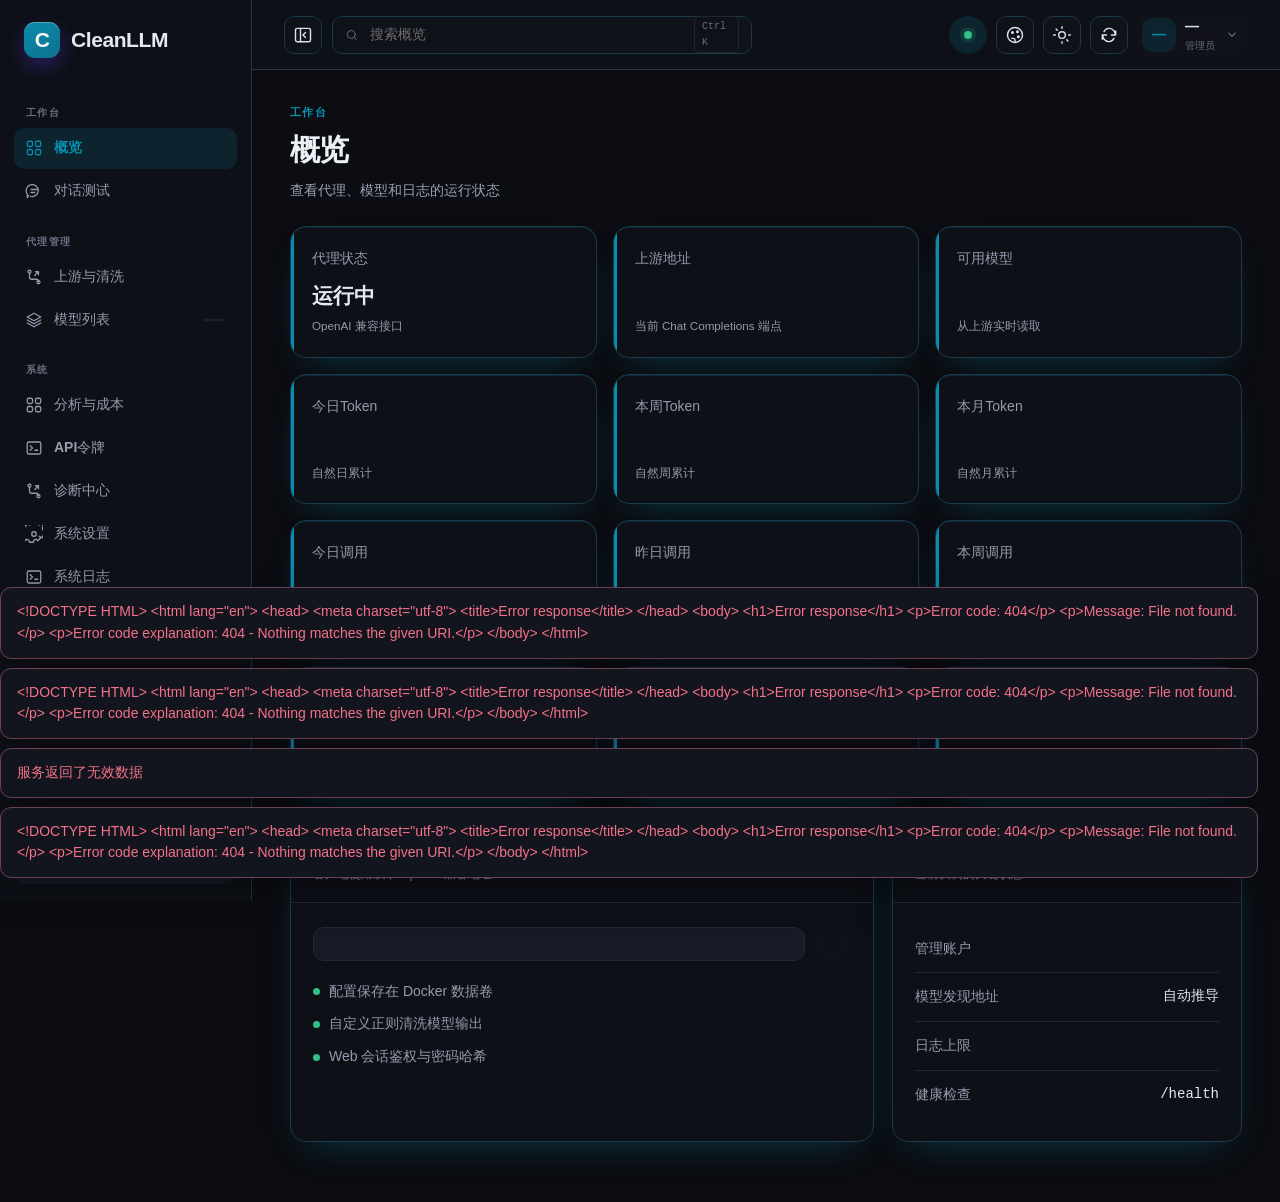
==== commit 69bbbd17: "v1.3.34" ====
--- a/static/index.html
+++ b/static/index.html
@@ -1,6 +1,6 @@
-<!doctype html><html lang="zh-CN"><head><meta charset="utf-8"><meta name="viewport" content="width=device-width,initial-scale=1,viewport-fit=cover"><meta name="theme-color" content="#111827"><title>CleanLLM · 管理中心</title><link rel="icon" href="/static/favicon.svg" type="image/svg+xml"><script>(()=>{const root=document.documentElement;root.dataset.theme=localStorage.getItem('cleanllm-theme')==='light'?'light':'dark';const colors=[['#4f46e5','#3730a3'],['#2563eb','#1d4ed8'],['#0891b2','#0e7490'],['#059669','#047857'],['#65a30d','#4d7c0f'],['#d97706','#b45309'],['#ea580c','#c2410c'],['#e11d48','#be123c'],['#7c3aed','#6d28d9'],['#c026d3','#a21caf']],saved=localStorage.getItem('cleanllm-palette'),index=saved===null?2:Number(saved),color=colors[index]||colors[2];root.style.setProperty('--primary',color[0]);root.style.setProperty('--primary2',color[1]);root.style.setProperty('--primary-soft',color[0]+'26');const background=localStorage.getItem('cleanllm-background')||'';if(/^\/api\/appearance\/background\/[0-9a-f]{64}\.(?:png|jpg|webp|gif|avif)$/.test(background))root.style.setProperty('--instance-background',`url("${background}")`);const requested=location.hash.slice(1),known=['dashboard','chat','upstream','models','analytics','api-tokens','security','diagnostics','logs','changelog'];root.dataset.initialPage=known.includes(requested)?requested:'dashboard'})()</script><style>body{visibility:visible;background-image:linear-gradient(rgba(11,13,18,.58),rgba(11,13,18,.7)),var(--instance-background,none)!important;background-size:cover!important;background-position:center!important;background-attachment:fixed!important}.initial-page-placeholder{display:none}.initial-page-placeholder[aria-busy="true"]{display:block}.initial-page-placeholder .panel-body{min-height:220px;display:grid;place-items:center;color:var(--muted)}</style><link rel="stylesheet" href="/static/style.css?v=1.3.33"><link rel="stylesheet" href="/static/overrides.css?v=1.3.33"><script defer src="/static/app.js?v=1.3.33"></script><script defer src="/static/features.js?v=1.3.33"></script><script defer src="/static/chat.js?v=1.3.33"></script></head><body>
+<!doctype html><html lang="zh-CN"><head><meta charset="utf-8"><meta name="viewport" content="width=device-width,initial-scale=1,viewport-fit=cover"><meta name="theme-color" content="#111827"><title>CleanLLM · 管理中心</title><link rel="icon" href="/static/favicon.svg" type="image/svg+xml"><script>(()=>{const root=document.documentElement;root.dataset.theme=localStorage.getItem('cleanllm-theme')==='light'?'light':'dark';const colors=[['#4f46e5','#3730a3'],['#2563eb','#1d4ed8'],['#0891b2','#0e7490'],['#059669','#047857'],['#65a30d','#4d7c0f'],['#d97706','#b45309'],['#ea580c','#c2410c'],['#e11d48','#be123c'],['#7c3aed','#6d28d9'],['#c026d3','#a21caf']],saved=localStorage.getItem('cleanllm-palette'),index=saved===null?2:Number(saved),color=colors[index]||colors[2];root.style.setProperty('--primary',color[0]);root.style.setProperty('--primary2',color[1]);root.style.setProperty('--primary-soft',color[0]+'26');const background=localStorage.getItem('cleanllm-background')||'';if(/^\/api\/appearance\/background\/[0-9a-f]{64}\.(?:png|jpg|webp|gif|avif)$/.test(background))root.style.setProperty('--instance-background',`url("${background}")`);const requested=location.hash.slice(1),known=['dashboard','chat','upstream','models','analytics','api-tokens','security','diagnostics','logs','changelog'];root.dataset.initialPage=known.includes(requested)?requested:'dashboard'})()</script><style>body{visibility:visible;background-image:linear-gradient(rgba(11,13,18,.58),rgba(11,13,18,.7)),var(--instance-background,none)!important;background-size:cover!important;background-position:center!important;background-attachment:fixed!important}.initial-page-placeholder{display:none}.initial-page-placeholder[aria-busy="true"]{display:block}.initial-page-placeholder .panel-body{min-height:220px;display:grid;place-items:center;color:var(--muted)}</style><link rel="stylesheet" href="/static/style.css?v=1.3.34"><link rel="stylesheet" href="/static/overrides.css?v=1.3.34"><script defer src="/static/app.js?v=1.3.34"></script><script defer src="/static/features.js?v=1.3.34"></script><script defer src="/static/chat.js?v=1.3.34"></script></head><body>
 <svg class="icon-sprite" aria-hidden="true"><symbol id="i-grid" viewBox="0 0 24 24"><rect x="3" y="3" width="7" height="7" rx="2"/><rect x="14" y="3" width="7" height="7" rx="2"/><rect x="3" y="14" width="7" height="7" rx="2"/><rect x="14" y="14" width="7" height="7" rx="2"/></symbol><symbol id="i-route" viewBox="0 0 24 24"><circle cx="6" cy="5" r="2"/><circle cx="18" cy="19" r="2"/><path d="M6 7v5a3 3 0 0 0 3 3h6a3 3 0 0 1 3 3M14 5h4v4m0-4-5 5"/></symbol><symbol id="i-box" viewBox="0 0 24 24"><path d="m12 3 9 5-9 5-9-5zM3 12l9 5 9-5M3 16l9 5 9-5"/></symbol><symbol id="i-chat" viewBox="0 0 24 24"><path d="M5 18l-2 3v-5a8 8 0 1 1 4 3"/><path d="M8 10h8M8 14h5"/></symbol><symbol id="i-note" viewBox="0 0 24 24"><path d="M5 3h14v18H5zM8 8h8M8 12h8M8 16h5"/></symbol><symbol id="i-terminal" viewBox="0 0 24 24"><rect x="3" y="4" width="18" height="16" rx="2"/><path d="m7 9 3 3-3 3m6 0h4"/></symbol><symbol id="i-settings" viewBox="0 0 24 24"><circle cx="12" cy="12" r="3"/><path d="M19 15l2 2-4 4-2-2a8 8 0 0 1-3 1l-1 3H6l-1-3a8 8 0 0 1-3-1l-2 2-4-4 2-2a8 8 0 0 1-1-3l-3-1V8l3-1a8 8 0 0 1 1-3L0 2l4-4 2 2a8 8 0 0 1 3-1l1-3h5l1 3a8 8 0 0 1 3 1l2-2 4 4-2 2a8 8 0 0 1 1 3l3 1v5l-3 1a8 8 0 0 1-1 3z"/></symbol><symbol id="i-search" viewBox="0 0 24 24"><circle cx="11" cy="11" r="7"/><path d="m20 20-4-4"/></symbol><symbol id="i-refresh" viewBox="0 0 24 24"><path d="M20 7v5h-5M4 17v-5h5M6 8a7 7 0 0 1 12-1l2 5M4 12l2 5a7 7 0 0 0 12-1"/></symbol><symbol id="i-moon" viewBox="0 0 24 24"><path d="M20 15A8 8 0 0 1 9 4a9 9 0 1 0 11 11"/></symbol><symbol id="i-sidebar-collapse" viewBox="0 0 24 24"><rect x="3" y="4" width="18" height="16" rx="2"/><path d="M9 4v16M15 9l-3 3 3 3"/></symbol><symbol id="i-sidebar-expand" viewBox="0 0 24 24"><rect x="3" y="4" width="18" height="16" rx="2"/><path d="M9 4v16M13 9l3 3-3 3"/></symbol><symbol id="i-menu" viewBox="0 0 24 24"><path d="M4 7h16M4 12h16M4 17h16"/></symbol><symbol id="i-logout" viewBox="0 0 24 24"><path d="M10 4H4v16h6m4-12 4 4-4 4m-6-4h10"/></symbol><symbol id="i-eye" viewBox="0 0 24 24"><path d="M2 12s3.5-7 10-7 10 7 10 7-3.5 7-10 7S2 12 2 12z"/><circle cx="12" cy="12" r="3"/></symbol><symbol id="i-eye-off" viewBox="0 0 24 24"><path d="m3 3 18 18M10.6 5.2A10.8 10.8 0 0 1 12 5c6.5 0 10 7 10 7a16.6 16.6 0 0 1-2.1 3.1M6.6 6.6C3.6 8.6 2 12 2 12s3.5 7 10 7a9.8 9.8 0 0 0 4.1-.9M9.9 9.9a3 3 0 0 0 4.2 4.2"/></symbol><symbol id="i-copy" viewBox="0 0 24 24"><rect x="9" y="9" width="12" height="12" rx="2"/><path d="M15 9V5a2 2 0 0 0-2-2H5a2 2 0 0 0-2 2v8a2 2 0 0 0 2 2h4"/></symbol><symbol id="i-check" viewBox="0 0 24 24"><path d="m5 12 4 4L19 6"/></symbol><symbol id="i-x" viewBox="0 0 24 24"><path d="m6 6 12 12M18 6 6 18"/></symbol></svg>
-<div id="backdrop" class="backdrop"></div><aside id="sidebar" class="sidebar"><div class="sidebar-brand"><span class="brand-mark">C</span><span>CleanLLM</span></div><nav class="nav"><p class="nav-label">工作台</p><a href="#dashboard" data-page="dashboard"><svg><use href="#i-grid"/></svg><span>概览</span></a><a href="#chat" data-page="chat"><svg><use href="#i-chat"/></svg><span>对话测试</span></a><p class="nav-label">代理管理</p><a href="#upstream" data-page="upstream"><svg><use href="#i-route"/></svg><span>上游与清洗</span></a><a href="#models" data-page="models"><svg><use href="#i-box"/></svg><span>模型列表</span><b id="nav-model-count"></b></a><p class="nav-label">系统</p><a href="#analytics" data-page="analytics"><svg><use href="#i-grid"/></svg><span>分析与成本</span></a><a href="#api-tokens" data-page="api-tokens"><svg><use href="#i-terminal"/></svg><span>API令牌</span></a><a href="#diagnostics" data-page="diagnostics"><svg><use href="#i-route"/></svg><span>诊断中心</span></a><a href="#security" data-page="security"><svg><use href="#i-settings"/></svg><span>系统设置</span></a><a href="#logs" data-page="logs"><svg><use href="#i-terminal"/></svg><span>系统日志</span></a><a href="#changelog" data-page="changelog"><svg><use href="#i-note"/></svg><span>更新日志</span></a></nav><div class="sidebar-status"><i></i><div><strong>服务运行正常</strong><small>CleanLLM v1.3.33</small></div></div></aside>
+<div id="backdrop" class="backdrop"></div><aside id="sidebar" class="sidebar"><div class="sidebar-brand"><span class="brand-mark">C</span><span>CleanLLM</span></div><nav class="nav"><p class="nav-label">工作台</p><a href="#dashboard" data-page="dashboard"><svg><use href="#i-grid"/></svg><span>概览</span></a><a href="#chat" data-page="chat"><svg><use href="#i-chat"/></svg><span>对话测试</span></a><p class="nav-label">代理管理</p><a href="#upstream" data-page="upstream"><svg><use href="#i-route"/></svg><span>上游与清洗</span></a><a href="#models" data-page="models"><svg><use href="#i-box"/></svg><span>模型列表</span><b id="nav-model-count"></b></a><p class="nav-label">系统</p><a href="#analytics" data-page="analytics"><svg><use href="#i-grid"/></svg><span>分析与成本</span></a><a href="#api-tokens" data-page="api-tokens"><svg><use href="#i-terminal"/></svg><span>API令牌</span></a><a href="#diagnostics" data-page="diagnostics"><svg><use href="#i-route"/></svg><span>诊断中心</span></a><a href="#security" data-page="security"><svg><use href="#i-settings"/></svg><span>系统设置</span></a><a href="#logs" data-page="logs"><svg><use href="#i-terminal"/></svg><span>系统日志</span></a><a href="#changelog" data-page="changelog"><svg><use href="#i-note"/></svg><span>更新日志</span></a></nav><div class="sidebar-status"><i></i><div><strong>服务运行正常</strong><small>CleanLLM v1.3.34</small></div></div></aside>
 <main class="main"><header class="topbar"><button id="menu-button" class="icon-button menu-button" aria-label="收起侧栏" title="收起侧栏" aria-expanded="true"><svg><use id="menu-icon" href="#i-sidebar-collapse"/></svg></button><div class="search"><svg><use href="#i-search"/></svg><input id="global-search" type="search" placeholder="搜索当前页面" aria-label="搜索当前页面"><kbd>⌘ K</kbd></div><div class="topbar-actions"><span class="service-pill"><i></i><span>服务正常</span></span><button id="palette-toggle" class="icon-button" aria-label="切换配色" title="切换配色"><svg><use href="#i-palette"/></svg></button><button id="theme-button" class="icon-button" aria-label="切换主题" title="切换主题"><svg><use href="#i-moon"/></svg></button><button id="restart-container" class="icon-button" aria-label="重启服务" title="重启服务"><svg><use href="#i-refresh"/></svg></button><button id="logout" class="user-button"><span id="user-avatar">—</span><span><strong id="top-username">—</strong><small>管理员</small></span><svg><use href="#i-chevron"/></svg></button></div></header>
 <div class="content-wrap"><div class="page-header"><div><p id="page-eyebrow" class="eyebrow"></p><h1 id="page-title"></h1><p id="page-description"></p></div><div id="page-actions"></div></div><section id="initial-page-placeholder" class="initial-page-placeholder" aria-busy="false"><section class="panel"><div class="panel-body"><span>正在载入页面…</span></div></section></section>
 <section class="page" data-view="dashboard"><div class="stats-grid"><article class="stat-card purple"><span>代理状态</span><strong>运行中</strong><small>OpenAI 兼容接口</small></article><article class="stat-card green"><span>上游地址</span><strong id="dash-upstream"></strong><small>当前 Chat Completions 端点</small></article><article class="stat-card blue"><span>可用模型</span><strong id="dash-models"></strong><small>从上游实时读取</small></article><article class="stat-card orange"><span>日志占用</span><strong id="dash-log-size"></strong><small></small></article></div><div class="dashboard-grid"><section class="panel"><header class="panel-header"><div><h2>快速开始</h2><p>客户端使用以下 OpenAI 兼容地址</p></div><span class="tag purple">POST</span></header><div class="panel-body"><div class="endpoint-copy"><code class="endpoint-code" id="client-endpoint"></code><button id="copy-client-endpoint" class="icon-button" title="复制接口地址" aria-label="复制接口地址">⧉</button></div><div class="feature-list"><div><i class="green-dot"></i><span>配置保存在 Docker 数据卷</span></div><div><i class="green-dot"></i><span>自定义正则清洗模型输出</span></div><div><i class="green-dot"></i><span>Web 会话鉴权与密码哈希</span></div></div></div></section><section class="panel"><header class="panel-header"><div><h2>运行信息</h2><p>当前实例的关键状态</p></div><span class="status-badge active">正常</span></header><div class="panel-body info-list"><div><span>管理账户</span><strong id="dash-user"></strong></div><div><span>模型发现地址</span><code id="dash-model-url">自动推导</code></div><div><span>日志上限</span><strong id="dash-log-limit"></strong></div><div><span>健康检查</span><code>/health</code></div></div></section></div></section>
--- a/static/overrides.css
+++ b/static/overrides.css
@@ -1027,6 +1027,12 @@
   white-space: nowrap;
 }
 
+.model-table th:nth-child(5),
+.model-table td:nth-child(5) {
+  min-width: 130px;
+  white-space: nowrap;
+}
+
 /* Dynamic feature styles use display with !important in a few layouts. Keep
    search filtering authoritative regardless of those layout declarations. */
 html body .page [data-search-hidden="1"] {
